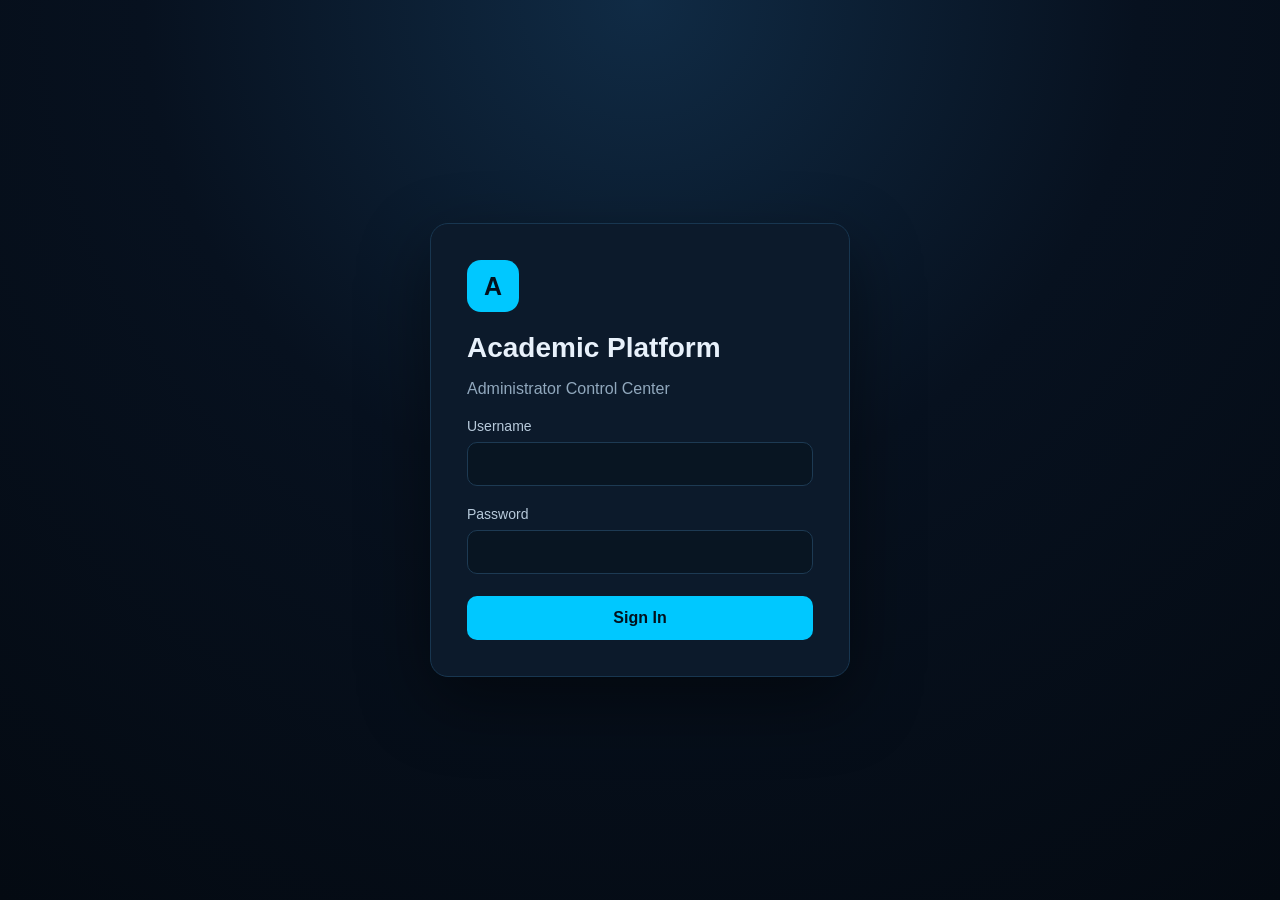
==== backend/app/static/admin/index.html @ 5d56e556 "Refactor backend routing and update project dependencies Replit-Commit-Author: Agent" ====
<!DOCTYPE html>
<html lang="en">
<head>
    <meta charset="UTF-8">
    <meta name="viewport" content="width=device-width, initial-scale=1.0">
    <title>Academic Platform — Admin</title>

    <style>
        * {
            box-sizing: border-box;
        }

        body {
            margin: 0;
            font-family: Inter, Arial, sans-serif;
            background: #07111f;
            color: #e8f1fb;
        }

        button, input, select {
            font: inherit;
        }

        .hidden {
            display: none !important;
        }

        .login-screen {
            min-height: 100vh;
            display: flex;
            align-items: center;
            justify-content: center;
            background:
                radial-gradient(circle at top, #102b45 0%, #07111f 45%, #040a12 100%);
            padding: 20px;
        }

        .login-card {
            width: 100%;
            max-width: 420px;
            background: #0c1a2b;
            border: 1px solid #183650;
            border-radius: 18px;
            padding: 36px;
            box-shadow: 0 25px 70px rgba(0,0,0,.45);
        }

        .brand-mark {
            width: 52px;
            height: 52px;
            display: flex;
            align-items: center;
            justify-content: center;
            background: #00c8ff;
            color: #03111d;
            border-radius: 14px;
            font-size: 25px;
            font-weight: 800;
            margin-bottom: 20px;
        }

        .login-card h1 {
            margin: 0 0 8px;
            font-size: 28px;
        }

        .muted {
            color: #91a8bd;
        }

        label {
            display: block;
            margin: 20px 0 8px;
            color: #b8cadb;
            font-size: 14px;
        }

        input, select {
            width: 100%;
            background: #081522;
            border: 1px solid #1d3a53;
            color: #e8f1fb;
            padding: 12px 14px;
            border-radius: 10px;
            outline: none;
        }

        input:focus, select:focus {
            border-color: #00c8ff;
            box-shadow: 0 0 0 3px rgba(0,200,255,.1);
        }

        .primary-btn {
            width: 100%;
            border: 0;
            border-radius: 10px;
            padding: 13px;
            margin-top: 22px;
            background: #00c8ff;
            color: #03111d;
            font-weight: 700;
            cursor: pointer;
        }

        .primary-btn:hover {
            background: #33d5ff;
        }

        .error {
            margin-top: 14px;
            padding: 10px 12px;
            border-radius: 8px;
            background: #35151b;
            color: #ff9da9;
            border: 1px solid #71303a;
        }

        .app {
            min-height: 100vh;
            display: flex;
        }

        .sidebar {
            width: 250px;
            min-height: 100vh;
            background: #091625;
            border-right: 1px solid #173047;
            padding: 24px 16px;
            position: fixed;
            left: 0;
            top: 0;
            bottom: 0;
        }

        .sidebar-brand {
            display: flex;
            align-items: center;
            gap: 12px;
            padding: 4px 10px 28px;
        }

        .sidebar-logo {
            width: 40px;
            height: 40px;
            border-radius: 11px;
            display: flex;
            align-items: center;
            justify-content: center;
            background: #00c8ff;
            color: #03111d;
            font-weight: 800;
        }

        .sidebar-title {
            font-weight: 750;
        }

        .sidebar-subtitle {
            color: #6f899e;
            font-size: 12px;
            margin-top: 2px;
        }

        .nav-section {
            color: #d7e7f3;
            text-transform: uppercase;
            font-size: 12px;
            font-weight: 700;
            letter-spacing: .12em;
            padding: 20px 12px 9px;
            margin-top: 8px;
            border-bottom: 1px solid rgba(120, 170, 205, 0.18);
        }

        .nav-btn {
            width: 100%;
            text-align: left;
            border: 0;
            background: transparent;
            color: #9db2c5;
            padding: 12px;
            border-radius: 9px;
            cursor: pointer;
            margin-bottom: 4px;
        }

        .nav-btn:hover,
        .nav-btn.active {
            background: #10283d;
            color: #00c8ff;
        }

        .logout {
            position: absolute;
            left: 16px;
            right: 16px;
            bottom: 20px;
        }

        .main {
            margin-left: 250px;
            width: calc(100% - 250px);
            min-height: 100vh;
        }

        .topbar {
            height: 72px;
            border-bottom: 1px solid #173047;
            background: #081522;
            display: flex;
            align-items: center;
            justify-content: space-between;
            padding: 0 30px;
        }

        .topbar-title {
            font-size: 20px;
            font-weight: 700;
        }

        .user-badge {
            color: #91a8bd;
            font-size: 14px;
        }

        .content {
            padding: 30px;
        }

        .page {
            display: none;
        }

        .page.active {
            display: block;
        }

        .page-header {
            display: flex;
            justify-content: space-between;
            align-items: center;
            gap: 20px;
            margin-bottom: 24px;
        }

        .page-header h2 {
            margin: 0 0 6px;
            font-size: 26px;
        }

        .page-header p {
            margin: 0;
            color: #7891a6;
        }

        .action-btn {
            border: 1px solid #00c8ff;
            background: #00c8ff;
            color: #03111d;
            padding: 10px 16px;
            border-radius: 9px;
            font-weight: 700;
            cursor: pointer;
        }

        .cards {
            display: grid;
            grid-template-columns: repeat(4, 1fr);
            gap: 18px;
            margin-bottom: 25px;
        }

        .card {
            background: #0c1a2b;
            border: 1px solid #173047;
            border-radius: 14px;
            padding: 20px;
        }

        .stat-label {
            color: #7891a6;
            font-size: 13px;
        }

        .stat-value {
            font-size: 29px;
            font-weight: 800;
            margin-top: 10px;
        }

        .panel {
            background: #0c1a2b;
            border: 1px solid #173047;
            border-radius: 14px;
            overflow: hidden;
        }

        .panel-header {
            padding: 18px 20px;
            border-bottom: 1px solid #173047;
            display: flex;
            align-items: center;
            justify-content: space-between;
        }

        .panel-header h3 {
            margin: 0;
        }

        .filters {
            display: grid;
            grid-template-columns: 1fr 180px;
            gap: 12px;
            margin-bottom: 18px;
        }

        .table-wrap {
            overflow-x: auto;
        }

        table {
            width: 100%;
            border-collapse: collapse;
        }

        th, td {
            text-align: left;
            padding: 15px 18px;
            border-bottom: 1px solid #142c40;
            white-space: nowrap;
        }

        th {
            color: #7891a6;
            font-size: 12px;
            text-transform: uppercase;
            letter-spacing: .04em;
        }

        td {
            color: #d7e4ef;
            font-size: 14px;
        }

        .status {
            display: inline-block;
            padding: 5px 9px;
            border-radius: 999px;
            font-size: 12px;
        }

        .status.active {
            background: #103526;
            color: #5fe0a3;
        }

        .status.inactive {
            background: #38271a;
            color: #e9b76a;
        }

        .table-action {
            background: transparent;
            border: 1px solid #29445a;
            color: #9db2c5;
            padding: 6px 10px;
            border-radius: 7px;
            cursor: pointer;
            margin-right: 5px;
        }

        .table-action:hover {
            border-color: #00c8ff;
            color: #00c8ff;
        }

        .empty {
            text-align: center;
            color: #71899d;
            padding: 35px;
        }

        .modal-overlay {
            position: fixed;
            inset: 0;
            background: rgba(0,0,0,.7);
            display: flex;
            align-items: center;
            justify-content: center;
            padding: 20px;
            z-index: 100;
        }

        .modal {
            width: 100%;
            max-width: 520px;
            background: #0c1a2b;
            border: 1px solid #23435c;
            border-radius: 16px;
            padding: 25px;
        }

        .modal h3 {
            margin-top: 0;
        }

        .modal-actions {
            display: flex;
            justify-content: flex-end;
            gap: 10px;
            margin-top: 22px;
        }

        .secondary-btn {
            border: 1px solid #29445a;
            background: transparent;
            color: #a9bbca;
            padding: 10px 16px;
            border-radius: 9px;
            cursor: pointer;
        }

        .loading {
            color: #00c8ff;
            padding: 25px;
            text-align: center;
        }

        @media (max-width: 1000px) {
            .cards {
                grid-template-columns: repeat(2, 1fr);
            }
        }

        @media (max-width: 700px) {
            .sidebar {
                width: 70px;
                padding: 15px 8px;
            }

            .sidebar-title,
            .sidebar-subtitle,
            .nav-section {
                display: none;
            }

            .sidebar-brand {
                justify-content: center;
                padding-bottom: 20px;
            }

            .nav-btn {
                text-align: center;
                font-size: 0;
            }

            .nav-btn::first-letter {
                font-size: 18px;
            }

            .main {
                margin-left: 70px;
                width: calc(100% - 70px);
            }

            .content {
                padding: 18px;
            }

            .cards {
                grid-template-columns: 1fr;
            }

            .filters {
                grid-template-columns: 1fr;
            }
        }
    </style>

<style id="user-modal-fix">
#userModal {
    position: fixed !important;
    inset: 0 !important;
    width: 100vw !important;
    height: 100vh !important;
    display: none;
    align-items: center !important;
    justify-content: center !important;
    z-index: 999999 !important;
    background: rgba(0, 0, 0, 0.75) !important;
    padding: 24px !important;
    box-sizing: border-box !important;
}

#userModal .modal-backdrop {
    position: absolute !important;
    inset: 0 !important;
    width: 100% !important;
    height: 100% !important;
    background: transparent !important;
    z-index: 0 !important;
}

#userModal .modal-dialog {
    position: relative !important;
    z-index: 1 !important;
    width: min(760px, calc(100vw - 48px)) !important;
    max-height: calc(100vh - 48px) !important;
    overflow-y: auto !important;
    margin: auto !important;
    background: #ffffff !important;
    border-radius: 14px !important;
    box-sizing: border-box !important;
    box-shadow: 0 24px 80px rgba(0, 0, 0, 0.35) !important;
}

#userModal .modal-header {
    display: flex !important;
    align-items: center !important;
    justify-content: space-between !important;
    gap: 20px !important;
    padding: 24px !important;
}

#userModal form {
    padding: 0 24px 24px 24px !important;
}

#userModal .form-grid {
    display: grid !important;
    grid-template-columns: repeat(2, minmax(0, 1fr)) !important;
    gap: 16px !important;
}

#userModal .form-group {
    min-width: 0 !important;
}

#userModal input,
#userModal select {
    width: 100% !important;
    box-sizing: border-box !important;
}

#userModal .modal-actions {
    display: flex !important;
    justify-content: flex-end !important;
    gap: 10px !important;
    margin-top: 24px !important;
}

#userModal .modal-close {
    cursor: pointer !important;
    border: 0 !important;
    background: transparent !important;
    font-size: 28px !important;
    line-height: 1 !important;
}

@media (max-width: 700px) {
    #userModal .form-grid {
        grid-template-columns: 1fr !important;
    }

    #userModal .modal-dialog {
        width: calc(100vw - 24px) !important;
        max-height: calc(100vh - 24px) !important;
    }
}
</style>


<style id="access-control-settings-css">

.access-layout {
    display: grid;
    grid-template-columns: minmax(180px, 0.8fr)
                         minmax(260px, 1.1fr)
                         minmax(320px, 1.5fr);
    gap: 20px;
    align-items: start;
}

.access-list {
    max-height: 520px;
    overflow-y: auto;
}

.access-item {
    display: block;
    width: 100%;
    text-align: left;
    border: 0;
    border-bottom: 1px solid #e5e7eb;
    background: transparent;
    padding: 14px;
    cursor: pointer;
}

.access-item:hover {
    background: #f8fafc;
}

.access-item.active {
    background: #eef6ff;
}

.access-item strong {
    display: block;
    margin-bottom: 4px;
}

.access-item .muted {
    font-size: 12px;
}

.permission-checklist {
    max-height: 520px;
    overflow-y: auto;
    padding: 8px 0;
}

.permission-check {
    display: flex;
    gap: 12px;
    align-items: flex-start;
    padding: 11px 14px;
    border-bottom: 1px solid #eef0f3;
}

.permission-check input {
    margin-top: 3px;
}

.permission-code {
    font-family: monospace;
    font-size: 13px;
}

.permission-description {
    font-size: 12px;
    color: #6b7280;
    margin-top: 3px;
}

.status-grid {
    display: grid;
    gap: 0;
}

.status-row {
    display: flex;
    justify-content: space-between;
    gap: 20px;
    padding: 14px 0;
    border-bottom: 1px solid #eef0f3;
}

.status-row:last-child {
    border-bottom: 0;
}

.success {
    margin-top: 12px;
    padding: 10px 12px;
    border-radius: 8px;
    background: #ecfdf5;
    color: #047857;
}

@media (max-width: 1100px) {
    .access-layout {
        grid-template-columns: 1fr;
    }

    .access-list,
    .permission-checklist {
        max-height: 360px;
    }
}

</style>


<style id="staff-management-css">
#staffModal {
    position: fixed !important;
    inset: 0 !important;
    width: 100vw !important;
    height: 100vh !important;
    display: none;
    align-items: center !important;
    justify-content: center !important;
    z-index: 999999 !important;
    background: rgba(0, 0, 0, 0.75) !important;
    padding: 24px !important;
    box-sizing: border-box !important;
}

#staffModal .modal-content {
    width: min(900px, 100%) !important;
    max-height: 90vh !important;
    overflow-y: auto !important;
}

#staffModal .form-grid {
    display: grid;
    grid-template-columns: repeat(2, minmax(0, 1fr));
    gap: 16px;
}

@media (max-width: 700px) {
    #staffModal .form-grid {
        grid-template-columns: 1fr;
    }
}
</style>

</head>

<body>

<div id="loginScreen" class="login-screen">
    <div class="login-card">
        <div class="brand-mark">A</div>
        <h1>Academic Platform</h1>
        <p class="muted">Administrator Control Center</p>

        <form id="loginForm">
            <label for="username">Username</label>
            <input id="username" type="text" autocomplete="username" required>

            <label for="password">Password</label>
            <input id="password" type="password" autocomplete="current-password" required>

            <button id="loginButton" class="primary-btn" type="submit">
                Sign In
            </button>

            <div id="loginError" class="error hidden"></div>
        </form>
    </div>
</div>

<div id="appView" class="app hidden">

    <aside class="sidebar">
        <div class="sidebar-brand">
            <div class="sidebar-logo">A</div>
            <div>
                <div class="sidebar-title">Academic Platform</div>
                <div class="sidebar-subtitle">Admin Center</div>
            </div>
        </div>

        <div class="nav-section">Management</div>

        <button class="nav-btn active" data-page="dashboard">
            ◉ &nbsp; Dashboard
        </button>

        <button class="nav-btn" data-page="users">
            ◎ &nbsp; Users
        </button>

        <button class="nav-btn" data-page="services">
            ◈ &nbsp; Services
        </button>
        <button class="nav-btn" data-page="requests">
            📥 &nbsp; Requests
        </button>

        <button class="nav-btn" data-page="telegram-destinations">
            📡 &nbsp; Destinations
        </button>

<button class="nav-btn" data-page="categories">
    ◇ &nbsp; Categories
</button>

        <button class="nav-btn" data-page="staff">
            ♟ &nbsp; Staff
        </button>

        <div class="nav-section">System</div>

        <button class="nav-btn" data-page="access-control">
            🔐 &nbsp; Access Control
        </button>

                <button class="nav-btn" data-page="audit">
            <span>Audit Logs</span>
        </button>
        <button class="nav-btn" data-page="settings">
            ⚙ &nbsp; Settings
        </button>

        <button id="logoutButton" class="nav-btn logout">
            ⇥ &nbsp; Logout
        </button>
    </aside>

    <main class="main">

        <header class="topbar">
            <div id="topbarTitle" class="topbar-title">Dashboard</div>
            <div id="currentUser" class="user-badge"></div>
        </header>

        <section class="content">

            <div id="page-telegram-destinations" class="page">
                <div class="page-header">
                    <div>
                        <h2>📡 Telegram Destinations</h2>
                        <p>Manage Telegram groups and channels used for publishing.</p>
                    </div>
                    <button class="action-btn" type="button" onclick="openTelegramDestinationModal()">
                        + Add Destination
                    </button>
                </div>

                <div class="panel">
                    <div class="panel-header">
                        <h3>Publishing Destinations</h3>
                    </div>
                    <div class="panel" style="margin-bottom:16px;">
    <div class="panel-header">
        <h3>📥 Import Telegram Links</h3>
    </div>

    <div style="padding:20px;">
        <p style="color:var(--muted);margin-top:0;">
            Upload a TXT or CSV file containing Telegram group/channel links.
        </p>

        <input
            id="telegramDestinationsFile"
            type="file"
            accept=".txt,.csv"
            style="margin-bottom:14px;"
        >

        <div>
            <button
                type="button"
                class="action-btn"
                onclick="importTelegramDestinationsFile()"
            >
                📥 Import Links
            </button>
        </div>

        <div
            id="telegramImportMessage"
            style="margin-top:14px;"
        ></div>
    </div>
</div>

<div id="telegramDestinationsTable">
                        <div class="empty-state">
                            <div class="empty-icon">📡</div>
                            <h3>No destinations loaded</h3>
                            <p>Destination management will be connected to the API next.</p>
                        </div>
                    </div>
                </div>
            </div>

            <div id="page-dashboard" class="page active">
                <div class="page-header">
                    <div>
                        <h2>Dashboard Overview</h2>
                        <p>Academic Services Platform administration</p>
                    </div>
                </div>

                <div class="cards">
                    <div class="card">
                        <div class="stat-label">Users</div>
                        <div id="statUsers" class="stat-value">—</div>
                    </div>

                    <div class="card">
                        <div class="stat-label">Services</div>
                        <div id="statServices" class="stat-value">—</div>
                    </div>

                    <div class="card">
                        <div class="stat-label">Active Services</div>
                        <div id="statActiveServices" class="stat-value">—</div>
                    </div>

                    <div class="card">
                        <div class="stat-label">System</div>
                        <div class="stat-value">OK</div>
                    </div>
                </div>

                <div class="panel">
                    <div class="panel-header">
                        <h3>System Status</h3>
                    </div>
                    <div class="empty">
                        Authentication and API services are operational.
                    </div>
                </div>
            </div>

            <div id="page-users" class="page">
                <div class="page-header">
                    <div>
                        <h2>Users</h2>
                        <p>Manage platform users and staff accounts</p>
                    </div>

                    <button id="addUserBtn" class="action-btn" type="button" onclick="openUserModal(null)">
                        + Add User
                    </button>
                </div>

                <div class="panel">
                    <div id="usersContent" class="loading">Loading users...</div>
                </div>
            </div>

            <div id="page-services" class="page">

                <div class="page-header">
                    <div>
                        <h2>Services</h2>
                        <p>Manage academic services offered by the platform</p>
                    </div>

                    <button id="addServiceButton" class="action-btn">
                        + Add Service
                    </button>
                </div>

                <div class="filters">
                    <input id="serviceSearch"
                           type="search"
                           placeholder="Search services...">

                    <select id="serviceStatus">
                        <option value="">All statuses</option>
                        <option value="true">Active</option>
                        <option value="false">Inactive</option>
                    </select>
                </div>

                <div class="panel">
                    <div class="table-wrap">
                        <table>
                            <thead>
                                <tr>
                                    <th>Name</th>
                                    <th>Category</th>
                                    <th>Description</th>
                                    <th>Status</th>
                                    <th>Sort</th>
                                    <th>Actions</th>
                                </tr>
                            </thead>

                            <tbody id="servicesTable">
                                <tr>
                                    <td colspan="6" class="loading">
                                        Loading services...
                                    </td>
                                </tr>
                            </tbody>
                        </table>
                    </div>
                </div>

            </div>

            <div id="page-requests" class="page">

                <div class="page-header">
                    <div>
                        <h2>Requests</h2>
                        <p>Manage and review customer service requests.</p>
                    </div>
                </div>

                <div class="card">
                    <div class="table-toolbar">
                        <input type="text" id="requestSearch" placeholder="Search requests...">

                        <select id="requestStatusFilter">
                            <option value="">All Statuses</option>
                            <option value="NEW">New</option>
                            <option value="UNDER_REVIEW">Under Review</option>
                            <option value="WAITING_FOR_CUSTOMER">Waiting for Customer</option>
                            <option value="QUOTATION_SENT">Quotation Sent</option>
                            <option value="APPROVED">Approved</option>
                            <option value="IN_PROGRESS">In Progress</option>
                            <option value="COMPLETED">Completed</option>
                            <option value="CANCELLED">Cancelled</option>
                            <option value="REJECTED">Rejected</option>
                        </select>

                        <select id="requestPriorityFilter">
                            <option value="">All Priorities</option>
                            <option value="LOW">Low</option>
                            <option value="NORMAL">Normal</option>
                            <option value="HIGH">High</option>
                            <option value="URGENT">Urgent</option>
                        </select>

                        <button class="btn btn-primary" id="refreshRequestsBtn">
                            ↻ Refresh
                        </button>
                    </div>

                    <div class="table-container">
                        <table>
                            <thead>
                                <tr>
                                    <th>Request</th>
                                    <th>Customer</th>
                                    <th>Service</th>
                                    <th>Status</th>
                                    <th>Priority</th>
                                    <th>Deadline</th>
                                    <th>Created</th>
                                    <th>Actions</th>
                                </tr>
                            </thead>
                            <tbody id="requestsTableBody">
                                <tr>
                                    <td colspan="8" style="text-align:center;">
                                        No requests loaded yet.
                                    </td>
                                </tr>
                            </tbody>
                        </table>
                    </div>
                </div>

            </div>

<div id="page-categories" class="page">

    <div class="page-header">
        <div>
            <h2>Categories</h2>
            <p class="page-description">
                Manage academic service categories.
            </p>
        </div>

        <button id="addCategoryButton" class="action-btn">
            + Add Category
        </button>
    </div>

    <div class="table-card">

        <div class="table-toolbar">
            <div>
                <strong>Category Management</strong>
            </div>

            <div>
                <input
                    id="categorySearch"
                    type="text"
                    placeholder="Search categories..."
                >
            </div>
        </div>

        <div class="table-responsive">
            <table>
                <thead>
                    <tr>
                        <th>Name</th>
                        <th>Description</th>
                        <th>Status</th>
                        <th>Sort Order</th>
                        <th>Actions</th>
                    </tr>
                </thead>

                <tbody id="categoriesTable">
                    <tr>
                        <td colspan="5" class="loading">
                            Loading categories...
                        </td>
                    </tr>
                </tbody>
            </table>
        </div>

    </div>
</div>

<div id="categoryModal" class="modal hidden">
    <div class="modal-content">

        <div class="modal-header">
            <h3 id="categoryModalTitle">Add Category</h3>

            <button
                type="button"
                class="modal-close"
                id="closeCategoryModal"
            >
                ×
            </button>
        </div>

        <form id="categoryForm">

            <input id="categoryId" type="hidden">

            <div class="form-group">
                <label for="categoryName">Name</label>
                <input
                    id="categoryName"
                    type="text"
                    maxlength="150"
                    required
                >
            </div>

            <div class="form-group">
                <label for="categoryDescription">Description</label>
                <textarea
                    id="categoryDescription"
                    rows="4"
                    maxlength="2000"
                ></textarea>
            </div>

            <div class="form-group">
                <label for="categorySortOrder">Sort Order</label>
                <input
                    id="categorySortOrder"
                    type="number"
                    min="0"
                    value="0"
                    required
                >
            </div>

            <div class="form-group">
                <label for="categoryActive">Status</label>
                <select id="categoryActive">
                    <option value="true">Active</option>
                    <option value="false">Inactive</option>
                </select>
            </div>

            <div id="categoryError" class="error hidden"></div>

            <div class="modal-actions">
                <button
                    type="button"
                    class="secondary-btn"
                    id="cancelCategoryButton"
                >
                    Cancel
                </button>

                <button
                    type="submit"
                    class="action-btn"
                    id="saveCategoryButton"
                >
                    Save Category
                </button>
            </div>

        </form>
    </div>
</div>

<div id="page-staff" class="page">
    <div class="page-header">
        <div>
            <h2>Staff</h2>
            <p>Manage staff members and their academic roles.</p>
        </div>

        <button id="addStaffButton" class="action-btn" type="button">
            + Add Staff
        </button>
    </div>

    <div class="filters">
        <input
            id="staffSearch"
            type="search"
            placeholder="Search staff..."
        >

        <select id="staffStatus">
            <option value="">All statuses</option>
            <option value="active">Active</option>
            <option value="inactive">Inactive</option>
        </select>
    </div>

    <div class="panel">
        <div class="table-wrap">
            <table>
                <thead>
                    <tr>
                        <th>Name</th>
                        <th>Username</th>
                        <th>Specialization</th>
                        <th>Status</th>
                        <th>Actions</th>
                    </tr>
                </thead>

                <tbody id="staffTable">
                    <tr>
                        <td colspan="5">
                            <div class="loading">
                                Loading staff...
                            </div>
                        </td>
                    </tr>
                </tbody>
            </table>
        </div>
    </div>
</div>

<div id="staffModal" class="modal">
    <div class="modal-content">

        <div class="modal-header">
            <div>
                <h3 id="staffModalTitle">Add Staff</h3>
                <p>Staff account and profile information</p>
            </div>

            <button
                id="cancelStaff"
                class="icon-btn"
                type="button"
            >
                ×
            </button>
        </div>

        <form id="staffForm">

            <input id="staffId" type="hidden">

            <div class="form-grid">

                <div class="form-group">
                    <label for="staffUsername">Username</label>
                    <input
                        id="staffUsername"
                        type="text"
                        required
                    >
                </div>

                <div class="form-group">
                    <label for="staffPassword">Password</label>
                    <input
                        id="staffPassword"
                        type="password"
                    >
                </div>

                <div class="form-group">
                    <label for="staffFirstName">First Name</label>
                    <input id="staffFirstName" type="text">
                </div>

                <div class="form-group">
                    <label for="staffLastName">Last Name</label>
                    <input id="staffLastName" type="text">
                </div>

                <div class="form-group">
                    <label for="staffEmail">Email</label>
                    <input id="staffEmail" type="email">
                </div>

                <div class="form-group">
                    <label for="staffPhone">Phone</label>
                    <input id="staffPhone" type="text">
                </div>

                <div class="form-group">
                    <label for="staffSpecialization">
                        Specialization
                    </label>
                    <input
                        id="staffSpecialization"
                        type="text"
                        placeholder="e.g. Network Engineering"
                    >
                </div>

                <div class="form-group">
                    <label for="staffAvailability">
                        Availability
                    </label>
                    <input
                        id="staffAvailability"
                        type="text"
                        placeholder="e.g. 09:00 - 17:00"
                    >
                </div>

                <div class="form-group">
                    <label for="staffStatusInput">Status</label>
                    <select id="staffStatusInput">
                        <option value="active">Active</option>
                        <option value="inactive">Inactive</option>
                    </select>
                </div>

                <div class="form-group">
                    <label for="staffActive">Profile Active</label>
                    <select id="staffActive">
                        <option value="true">Active</option>
                        <option value="false">Inactive</option>
                    </select>
                </div>

            </div>

            <div id="staffError" class="error hidden"></div>

            <div class="modal-actions">

                <button
                    id="cancelStaffButton"
                    class="secondary-btn"
                    type="button"
                >
                    Cancel
                </button>

                <button
                    id="saveStaffButton"
                    class="primary-btn"
                    type="submit"
                >
                    Save Staff
                </button>

            </div>

        </form>

    </div>
</div>

<div id="page-access-control" class="page">
                <div class="page-header">
                    <div>
                        <h2>Access Control</h2>
                        <p>Manage roles, permissions, and role access.</p>
                    </div>

                    <button
                        id="refreshAccessControl"
                        class="action-btn"
                        type="button">
                        Refresh
                    </button>
                </div>

                <div class="access-layout">

                    <div class="panel">
                        <div class="panel-header">
                            <h3>Roles</h3>
                        </div>

                        <div id="rolesList" class="access-list">
                            <div class="loading">
                                Loading roles...
                            </div>
                        </div>
                    </div>

                    <div class="panel">
                        <div class="panel-header">
                            <h3>Permissions</h3>
                        </div>

                        <div id="permissionsList" class="access-list">
                            <div class="loading">
                                Loading permissions...
                            </div>
                        </div>
                    </div>

                    <div class="panel">
                        <div class="panel-header">
                            <div>
                                <h3 id="selectedRoleTitle">
                                    Role Permissions
                                </h3>

                                <p id="selectedRoleDescription"
                                   class="muted">
                                    Select a role.
                                </p>
                            </div>

                            <button
                                id="saveRolePermissions"
                                class="action-btn"
                                type="button"
                                disabled>
                                Save Permissions
                            </button>
                        </div>

                        <div id="rolePermissionsList"
                             class="permission-checklist">
                            <div class="empty">
                                Select a role to manage permissions.
                            </div>
                        </div>

                        <div id="accessControlError"
                             class="error hidden"></div>

                        <div id="accessControlSuccess"
                             class="success hidden"></div>
                    </div>

                </div>
            </div>

            <div id="page-settings" class="page">
                <div class="page-header">
                    <div>
                        <h2>Settings</h2>
                        <p>Platform configuration and system status.</p>
                    </div>

                    <button
                        id="refreshSettings"
                        class="action-btn"
                        type="button">
                        Refresh
                    </button>
                </div>

                <div class="cards">
                    <div class="card">
                        <div class="stat-label">Application</div>
                        <div id="settingsAppName" class="stat-value"
                             style="font-size:18px;">Loading...</div>
                    </div>

                    <div class="card">
                        <div class="stat-label">Environment</div>
                        <div id="settingsEnvironment" class="stat-value"
                             style="font-size:18px;">Loading...</div>
                    </div>

                    <div class="card">
                        <div class="stat-label">API Status</div>
                        <div id="settingsApiStatus" class="stat-value"
                             style="font-size:18px;">Checking...</div>
                    </div>
                </div>

                <div class="panel">
                    <div class="panel-header">
                        <h3>General Settings</h3>
                    </div>

                    <form id="generalSettingsForm">
                        <div class="form-grid">
                            <div>
                                <label for="generalAppName">Application Name</label>
                                <input id="generalAppName" required>
                            </div>

                            <div>
                                <label for="generalEnvironment">Environment</label>
                                <select id="generalEnvironment" required>
                                    <option value="development">Development</option>
                                    <option value="staging">Staging</option>
                                    <option value="production">Production</option>
                                </select>
                            </div>

                            <div style="grid-column:1/-1;">
                                <label for="generalAppDescription">Application Description</label>
                                <input id="generalAppDescription">
                            </div>

                            <div>
                                <label for="generalLanguage">Default Language</label>
                                <select id="generalLanguage" required>
                                    <option value="en">English</option>
                                    <option value="ar">Arabic</option>
                                </select>
                            </div>

                            <div>
                                <label for="generalTimezone">Default Timezone</label>
                                <input id="generalTimezone" required placeholder="Asia/Aden">
                            </div>

                            <div>
                                <label for="generalSupportEmail">Support Email</label>
                                <input id="generalSupportEmail" type="email">
                            </div>

                            <div>
                                <label for="generalSupportPhone">Support Phone</label>
                                <input id="generalSupportPhone">
                            </div>
                        </div>

                        <div style="margin-top:18px;">
                            <button id="saveGeneralSettings"
                                    class="action-btn"
                                    type="submit">
                                Save General Settings
                            </button>
                            <span id="generalSettingsMessage"
                                  style="margin-left:12px;"></span>
                        </div>
                    </form>
                </div>

                <div class="panel">
                    <div class="panel-header">
                        <h3>API Configuration</h3>
                    </div>

                    <div class="empty" style="text-align:left;">
                        <strong>API Base:</strong>
                        <span id="settingsApiBase">Loading...</span>
                    </div>
                </div>

                <div class="panel">
                    <div class="panel-header">
                        <h3>System Status</h3>
                    </div>

                    <div class="status-grid">
                        <div class="status-row">
                            <span>API Health</span>
                            <strong id="settingsHealthStatus">
                                Checking...
                            </strong>
                        </div>

                        <div class="status-row">
                            <span>Database Dependency</span>
                            <strong id="settingsDatabaseStatus">
                                Checking...
                            </strong>
                        </div>

                        <div class="status-row">
                            <span>Authentication Token</span>
                            <strong id="settingsAuthStatus">
                                Checking...
                            </strong>
                        </div>
                    </div>
                </div>
            </div>

        </section>
<section class="page" id="page-audit">
    <div class="page-header">
        <div>
            <h2>Audit Logs</h2>
            <p>Security and administrative activity history.</p>
        </div>
        <button class="btn btn-primary" type="button" onclick="loadAuditLogs()">Refresh</button>
    </div>

    <div class="card" style="margin-bottom:20px;">
        <div style="display:flex;justify-content:space-between;align-items:center;margin-bottom:18px;">
            <div>
                <h3 style="margin:0;">Filter Audit Logs</h3>
                <p style="margin:6px 0 0;color:#6b7280;font-size:14px;">
                    Search administrative activity by action or resource.
                </p>
            </div>
        </div>

        <div class="form-grid">
            <div class="form-group">
                <label for="auditActionFilter">Action</label>
                <input
                    id="auditActionFilter"
                    type="text"
                    placeholder="e.g. user.created"
                >
            </div>

            <div class="form-group">
                <label for="auditResourceFilter">Resource Type</label>
                <input
                    id="auditResourceFilter"
                    type="text"
                    placeholder="e.g. user"
                >
            </div>

            <div class="form-group" style="display:flex;align-items:end;">
                <button
                    class="btn btn-secondary"
                    type="button"
                    onclick="loadAuditLogs()"
                    style="width:100%;"
                >
                    Apply Filters
                </button>
            </div>
        </div>
    </div>

    <div class="card">
        <div style="display:flex;justify-content:space-between;align-items:center;margin-bottom:16px;">
            <div>
                <h3 style="margin:0;">Activity History</h3>
                <p style="margin:6px 0 0;color:#6b7280;font-size:14px;">
                    Recorded security and administrative events.
                </p>
            </div>
            <div id="auditStatus" style="font-size:14px;color:#6b7280;"></div>
        </div>

        <div style="overflow-x:auto;">
            <table class="data-table">
                <thead>
                    <tr>
                        <th>Date</th>
                        <th>Action</th>
                        <th>Resource</th>
                        <th>Description</th>
                        <th>IP Address</th>
                        <th>Actor</th>
                    </tr>
                </thead>
                <tbody id="auditLogsBody">
                    <tr>
                        <td colspan="6" style="text-align:center;padding:30px;color:#6b7280;">
                            Loading...
                        </td>
                    </tr>
                </tbody>
            </table>
        </div>
    </div>
</section>


<script>
function auditEscapeHtml(value) {
    return String(value ?? "")
        .replace(/&/g, "&amp;")
        .replace(/</g, "&lt;")
        .replace(/>/g, "&gt;")
        .replace(/"/g, "&quot;")
        .replace(/'/g, "&#039;");
}

async function loadAuditLogs() {
    const body = document.getElementById("auditLogsBody");
    const status = document.getElementById("auditStatus");

    if (!body) return;

    body.innerHTML = '<tr><td colspan="6" style="text-align:center;padding:30px;">Loading...</td></tr>';
    if (status) status.textContent = "";

    const params = new URLSearchParams();
    const action = document.getElementById("auditActionFilter")?.value.trim();
    const resource = document.getElementById("auditResourceFilter")?.value.trim();

    if (action) params.set("action", action);
    if (resource) params.set("resource_type", resource);

    try {
        const token = localStorage.getItem("admin_access_token");

        const response = await fetch(
            "/api/v1/admin/audit-logs?" + params.toString(),
            {
                headers: token
                    ? { "Authorization": "Bearer " + token }
                    : {}
            }
        );

        if (response.status === 401) {
            body.innerHTML = '<tr><td colspan="6" style="text-align:center;padding:30px;">Authentication required. Please login again.</td></tr>';
            if (status) status.textContent = "Authentication required.";
            return;
        }

        if (!response.ok) {
            throw new Error("HTTP " + response.status + ": " + await response.text());
        }

        const data = await response.json();

        if (!data.items || data.items.length === 0) {
            body.innerHTML = '<tr><td colspan="6" style="text-align:center;padding:30px;color:#6b7280;">No audit logs found.</td></tr>';
            if (status) status.textContent = "No records found.";
            return;
        }

        body.innerHTML = data.items.map(item => `
            <tr>
                <td>${auditEscapeHtml(item.created_at || "-")}</td>
                <td><strong>${auditEscapeHtml(item.action || "-")}</strong></td>
                <td>${auditEscapeHtml(item.resource_type || "-")}</td>
                <td>${auditEscapeHtml(item.description || "-")}</td>
                <td>${auditEscapeHtml(item.ip_address || "-")}</td>
                <td>${auditEscapeHtml(item.actor_id || "-")}</td>
            </tr>
        `).join("");

        if (status) {
            status.textContent = "Loaded " + data.items.length + " record(s).";
        }
    } catch (error) {
        console.error("Audit logs error:", error);
        body.innerHTML = '<tr><td colspan="6" style="text-align:center;padding:30px;color:#b91c1c;">Failed to load audit logs.</td></tr>';
        if (status) status.textContent = "Unable to load audit logs.";
    }
}
</script>
    </main>
</div>

<div id="serviceModal" class="modal-overlay hidden">
    <div class="modal">

        <h3 id="modalTitle">Add Service</h3>

        <form id="serviceForm">

            <input id="serviceId" type="hidden">

            <label for="serviceName">Service Name</label>
            <input id="serviceName" required>

            <label for="serviceCategory">Category</label>
            <select id="serviceCategory" required></select>

            <label for="serviceDescription">Description</label>
            <input id="serviceDescription">

            <label for="serviceShortDescription">Short Description</label>
            <input id="serviceShortDescription">

            <label for="serviceSortOrder">Sort Order</label>
            <input id="serviceSortOrder" type="number" value="0">

            <div class="modal-actions">
                <button type="button" id="cancelService" class="secondary-btn">
                    Cancel
                </button>

                <button type="submit" class="action-btn">
                    Save Service
                </button>
            </div>

            <div id="serviceError" class="error hidden"></div>
        </form>
    </div>
</div>


<script>

(function () {
    "use strict";

    var API = "/api/v1";
    var token = localStorage.getItem("admin_access_token");

    function $(id) {
        return document.getElementById(id);
    }

    function escapeHtml(value) {
        if (value === null || value === undefined) {
            return "";
        }

        return String(value)
            .replace(/&/g, "&amp;")
            .replace(/</g, "&lt;")
            .replace(/>/g, "&gt;")
            .replace(/"/g, "&quot;")
            .replace(/'/g, "&#039;");
    }

    function formatDate(value) {
        if (!value) {
            return "—";
        }

        try {
            return new Date(value).toLocaleString();
        } catch (e) {
            return value;
        }
    }

    async function apiFetch(url, options) {
        options = options || {};
        options.headers = options.headers || {};

        if (token) {
            options.headers["Authorization"] = "Bearer " + token;
        }

        var response = await fetch(url, options);

        if (response.status === 401) {
            logout();
        }

        return response;
    }


    async function login(event) {
        event.preventDefault();

        var usernameEl = $("username");
        var passwordEl = $("password");
        var errorEl = $("loginError");
        var loginButton = $("loginButton");

        if (errorEl) {
            errorEl.textContent = "";
            errorEl.style.display = "none";
        }

        var username = usernameEl ? usernameEl.value.trim() : "";
        var password = passwordEl ? passwordEl.value : "";

        if (!username || !password) {
            if (errorEl) {
                errorEl.textContent = "Please enter username and password.";
                errorEl.style.display = "block";
            }
            return;
        }

        if (loginButton) {
            loginButton.disabled = true;
            loginButton.textContent = "Signing in...";
        }

        try {
            var response = await fetch(API + "/auth/login", {
                method: "POST",
                headers: {
                    "Content-Type": "application/json"
                },
                body: JSON.stringify({
                    username: username,
                    password: password
                })
            });

            var data = await response.json();

            if (!response.ok) {
                var message = "Login failed.";

                if (data && data.error && data.error.message) {
                    message = data.error.message;
                } else if (data && data.detail) {
                    message = data.detail;
                }

                throw new Error(message);
            }

            var accessToken = null;

            if (data && data.access_token) {
                accessToken = data.access_token;
            } else if (data && data.data && data.data.access_token) {
                accessToken = data.data.access_token;
            }

            if (!accessToken) {
                throw new Error("Login succeeded but no access token was returned.");
            }

            localStorage.setItem("admin_access_token", accessToken);

            if (data && data.user) {
                localStorage.setItem(
                    "admin_user",
                    JSON.stringify(data.user)
                );
            } else if (data && data.data && data.data.user) {
                localStorage.setItem(
                    "admin_user",
                    JSON.stringify(data.data.user)
                );
            }

            // Activate the application immediately after successful login.
            token = accessToken;

            var loginView = $("loginScreen");
            var appView = $("appView");

            if (loginView) {
                loginView.classList.add("hidden");
            }

            if (appView) {
                appView.classList.remove("hidden");
            }

            bindEvents();

            apiFetch(API + "/auth/me")
                .then(function (meResponse) {
                    if (!meResponse.ok) {
                        throw new Error("Authentication failed after login.");
                    }

                    return meResponse.json();
                })
                .then(function (user) {
                    if ($("currentUser")) {
                        $("currentUser").textContent =
                            user.username ||
                            user.email ||
                            "Admin";
                    }

                    showPage("dashboard");
                })
                .catch(function (error) {
                    console.error(error);

                    if (errorEl) {
                        errorEl.textContent =
                            error.message ||
                            "Login succeeded but dashboard initialization failed.";
                        errorEl.style.display = "block";
                    }
                })
                .finally(function () {
                    if (loginButton) {
                        loginButton.disabled = false;
                        loginButton.textContent = "Sign In";
                    }
                });

        } catch (error) {
            if (errorEl) {
                errorEl.textContent = error.message || "Login failed.";
                errorEl.style.display = "block";
            }

            if (loginButton) {
                loginButton.disabled = false;
                loginButton.textContent = "Login";
            }
        }
    }

    function logout() {
        localStorage.removeItem("admin_access_token");
        localStorage.removeItem("admin_user");
        window.location.reload();
    }


    window.loadRequests = async function() {
    const body = document.getElementById("requestsTableBody");
    if (!body) return;

    body.innerHTML =
        '<tr><td colspan="8" style="text-align:center;">Loading requests...</td></tr>';

    try {
        const params = new URLSearchParams();

        const searchEl = document.getElementById("requestSearch");
        const statusEl = document.getElementById("requestStatusFilter");
        const priorityEl = document.getElementById("requestPriorityFilter");

        const search = searchEl ? searchEl.value.trim() : "";
        const status = statusEl ? statusEl.value.trim() : "";
        const priority = priorityEl ? priorityEl.value.trim() : "";

        params.set("page", "1");
        params.set("page_size", "100");

        if (search) {
            params.set("search", search);
        }

        if (status) {
            params.set("status", status);
        }

        if (priority) {
            params.set("priority", priority);
        }

        const url = "/api/v1/admin/requests?" + params.toString();

        console.log("REQUEST FILTER URL:", url);

        const response = await fetch(url, {
            method: "GET",
            headers: {
                "Authorization":
                    "Bearer " + localStorage.getItem("admin_access_token"),
                "Accept": "application/json"
            }
        });

        if (!response.ok) {
            const errorText = await response.text();
            throw new Error("HTTP " + response.status + " " + errorText);
        }

        const data = await response.json();

        if (!data.items || data.items.length === 0) {
            body.innerHTML =
                '<tr><td colspan="8" style="text-align:center;">No requests found.</td></tr>';
            return;
        }

        body.innerHTML = data.items.map(function(item) {
            return `
                <tr>
                    <td>${escapeHtml(item.title || "-")}</td>
                    <td>${escapeHtml(item.customer_id || "-")}</td>
                    <td>${escapeHtml(item.service_id || "-")}</td>
                    <td>${escapeHtml(item.status || "-")}</td>
                    <td>${escapeHtml(item.priority || "-")}</td>
                    <td>${escapeHtml(item.deadline || "-")}</td>
                    <td>${escapeHtml(item.created_at || "-")}</td>
                    <td>
                        <button
                            class="action-btn"
                            type="button"
                            onclick="window.openRequestDetails('${item.id}')">
                            View
                        </button>
                    </td>
                </tr>
            `;
        }).join("");

    } catch (error) {
        console.error("Requests error:", error);

        body.innerHTML =
            '<tr><td colspan="8" style="text-align:center;color:#b91c1c;">Failed to load requests.</td></tr>';
    }
};

/* Bind request filters reliably */
(function bindRequestFilters() {
    function bind() {
        const search = document.getElementById("requestSearch");
        const status = document.getElementById("requestStatusFilter");
        const priority = document.getElementById("requestPriorityFilter");

        if (search && !search.dataset.requestFilterBound) {
            search.addEventListener("input", function() {
                clearTimeout(window.requestSearchTimer);

                window.requestSearchTimer = setTimeout(function() {
                    window.loadRequests();
                }, 300);
            });

            search.dataset.requestFilterBound = "true";
        }

        if (status && !status.dataset.requestFilterBound) {
            status.addEventListener("change", function() {
                window.loadRequests();
            });

            status.dataset.requestFilterBound = "true";
        }

        if (priority && !priority.dataset.requestFilterBound) {
            priority.addEventListener("change", function() {
                window.loadRequests();
            });

            priority.dataset.requestFilterBound = "true";
        }
    }

    if (document.readyState === "loading") {
        document.addEventListener("DOMContentLoaded", bind);
    } else {
        bind();
    }

    setTimeout(bind, 500);
})();


    
window.openRequestDetails = async function(requestId) {
    const modal = document.getElementById("requestDetailsModal");
    const loading = document.getElementById("requestModalLoading");
    const content = document.getElementById("requestModalContent");
    const errorBox = document.getElementById("requestModalError");
    const saveBtn = document.getElementById("saveRequestBtn");

    if (!modal) return;

    modal.style.display = "flex";
    loading.style.display = "block";
    content.style.display = "none";
    errorBox.style.display = "none";
    saveBtn.disabled = true;

    try {
        const response = await fetch(
            "/api/v1/admin/requests/" + encodeURIComponent(requestId),
            {
                headers: {
                    "Authorization": "Bearer " + localStorage.getItem("admin_access_token")
                }
            }
        );

        if (!response.ok) {
            throw new Error("HTTP " + response.status);
        }

        const item = await response.json();

        document.getElementById("detailRequestTitle").textContent = item.title || "-";
        document.getElementById("detailRequestId").textContent = item.id || "-";
        document.getElementById("detailCustomerId").textContent = item.customer_id || "-";
        document.getElementById("detailServiceId").textContent = item.service_id || "-";
        document.getElementById("detailSpecialization").textContent = item.specialization || "-";
        document.getElementById("detailDeadline").textContent = item.deadline || "-";
        document.getElementById("detailCreatedAt").textContent = item.created_at || "-";
        document.getElementById("detailDescription").textContent = item.description || "لا يوجد وصف.";

        document.getElementById("detailStatus").value = item.status || "NEW";
        document.getElementById("detailPriority").value = item.priority || "NORMAL";
        document.getElementById("detailNotes").value = item.notes || "";

        modal.dataset.requestId = requestId;

        loading.style.display = "none";
        content.style.display = "block";
        saveBtn.disabled = false;

    } catch (error) {
        console.error("Request details error:", error);

        loading.style.display = "none";
        errorBox.textContent = "❌ تعذر تحميل تفاصيل الطلب: " + error.message;
        errorBox.style.display = "block";
        saveBtn.disabled = true;
    }
};


window.saveRequestDetails = async function() {
    const modal = document.getElementById("requestDetailsModal");
    const requestId = modal ? modal.dataset.requestId : null;
    const saveBtn = document.getElementById("saveRequestBtn");
    const errorBox = document.getElementById("requestModalError");

    if (!requestId) return;

    const status = document.getElementById("detailStatus").value;
    const priority = document.getElementById("detailPriority").value;
    const notes = document.getElementById("detailNotes").value;

    saveBtn.disabled = true;
    saveBtn.textContent = "جاري الحفظ...";

    try {
        const response = await fetch(
            "/api/v1/admin/requests/" + encodeURIComponent(requestId),
            {
                method: "PATCH",
                headers: {
                    "Content-Type": "application/json",
                    "Authorization": "Bearer " + localStorage.getItem("admin_access_token")
                },
                body: JSON.stringify({
                    status: status,
                    priority: priority,
                    notes: notes
                })
            }
        );

        if (!response.ok) {
            const errorText = await response.text();
            throw new Error("HTTP " + response.status + " " + errorText);
        }

        window.closeRequestDetails();

        // Reset request filters after update so the modified request remains visible
        const statusFilter = document.getElementById("requestStatusFilter");
        const priorityFilter = document.getElementById("requestPriorityFilter");
        const searchFilter = document.getElementById("requestSearch");

        if (statusFilter) statusFilter.value = "";
        if (priorityFilter) priorityFilter.value = "";
        if (searchFilter) searchFilter.value = "";

        await window.loadRequests();

    } catch (error) {
        console.error("Save request error:", error);
        errorBox.textContent = "❌ تعذر حفظ التعديلات: " + error.message;
        errorBox.style.display = "block";
    } finally {
        saveBtn.disabled = false;
        saveBtn.textContent = "💾 حفظ التعديلات";
    }
};


window.closeRequestDetails = function() {
    const modal = document.getElementById("requestDetailsModal");
    if (modal) {
        modal.style.display = "none";
        modal.dataset.requestId = "";
    }
};


window.showPage = function(pageName) {
            if (pageName === "audit") {
                setTimeout(loadAuditLogs, 0);
            }

            if (pageName === "requests") {
                setTimeout(loadRequests, 0);
            }

            if (pageName === "telegram-destinations") {
                setTimeout(loadTelegramDestinations, 0);
            }

        var pages = document.querySelectorAll(".page");

        pages.forEach(function (page) {
            page.classList.remove("active");
        });

        var navButtons = document.querySelectorAll(
            ".nav-btn[data-page]"
        );

        navButtons.forEach(function (button) {
            button.classList.remove("active");
        });

        var target = $("page-" + pageName);

        if (target) {
            target.classList.add("active");
        }

        navButtons.forEach(function (button) {
            if (button.getAttribute("data-page") === pageName) {
                button.classList.add("active");
            }
        });

        var title = $("topbarTitle");

        if (title) {
            var titles = {
                dashboard: "Dashboard",
                users: "Users",
                services: "Services",
                categories: "Categories",
                staff: "Staff",
                settings: "Settings",
                "telegram-destinations": "Destinations"
            };

            title.textContent = titles[pageName] || "Dashboard";
        }

        if (pageName === "dashboard") {
            loadDashboard();
        }

        if (pageName === "categories") {
            loadCategories();
        }

        if (pageName === "users") {
            loadUsers();
        }

        if (pageName === "services") {
            loadServices();
        }

        if (pageName === "staff") {
            loadStaff();
        }

        if (pageName === "access-control") {
            loadAccessControl();
        }

        if (pageName === "settings") {
            loadSettings();
            loadGeneralSettings();
        }
    }

    function closeUserModal() {
        var modal = $("userModal");

        if (modal) {
            modal.style.display = "none";
        }
    }

    window.closeUserModal = closeUserModal;

    function openUserModal(user) {
        var modal = $("userModal");

        if (!modal) {
            alert("User modal was not found.");
            return;
        }

        $("userModalTitle").textContent =
            user ? "Edit User" : "Add User";

        $("userModalSubtitle").textContent =
            user
                ? "Update platform user information."
                : "Create a new platform user.";

        $("userId").value = user && user.id ? user.id : "";
        $("userUsername").value =
            user && user.username ? user.username : "";

        $("userPassword").value = "";

        $("userEmail").value =
            user && user.email ? user.email : "";

        $("userPhone").value =
            user && user.phone ? user.phone : "";

        $("userFirstName").value =
            user && user.first_name ? user.first_name : "";

        $("userLastName").value =
            user && user.last_name ? user.last_name : "";

        $("userLanguage").value =
            user && user.language ? user.language : "";

        $("userTimezone").value =
            user && user.timezone ? user.timezone : "";

        var role = "customer";

        if (
            user &&
            user.roles &&
            user.roles.length &&
            user.roles[0] &&
            user.roles[0].name
        ) {
            role = user.roles[0].name;
        }

        $("userRole").value = role;

        $("userStatus").value =
            user && user.status ? user.status : "active";

        $("userPassword").required = !user;

        $("passwordRequired").textContent = user ? "" : "*";

        $("userFormError").style.display = "none";
        $("userFormError").textContent = "";

        modal.style.display = "flex";
    }

    window.openUserModal = openUserModal;
    window.closeUserModal = closeUserModal;
    window.saveUser = saveUser;
    window.editUserById = editUserById;
    window.openServiceModal = openServiceModal;
    window.closeServiceModal = closeServiceModal;
    window.editServiceById = editServiceById;


    async function saveUser(event) {
        event.preventDefault();

        var userId = $("userId").value;
        var button = $("saveUserBtn");
        var error = $("userFormError");

        var payload = {
            username: $("userUsername").value.trim(),
            email: $("userEmail").value.trim() || null,
            first_name: $("userFirstName").value.trim() || null,
            last_name: $("userLastName").value.trim() || null,
            phone: $("userPhone").value.trim() || null,
            language: $("userLanguage").value.trim() || null,
            timezone: $("userTimezone").value.trim() || null,
            status: $("userStatus").value,
            role: $("userRole").value
        };

        var password = $("userPassword").value;

        if (!userId) {
            payload.password = password;
        } else if (password) {
            payload.password = password;
        }

        try {
            button.disabled = true;
            button.textContent = userId ? "Updating..." : "Creating...";
            error.style.display = "none";

            var url = userId
                ? API + "/admin/users/" + userId
                : API + "/admin/users";

            var response = await apiFetch(url, {
                method: userId ? "PATCH" : "POST",
                headers: {
                    "Content-Type": "application/json"
                },
                body: JSON.stringify(payload)
            });

            var data = await response.json();

            if (!response.ok) {
                throw new Error(
                    "HTTP " + response.status + ": " +
                    JSON.stringify(data)
                );
            }

            closeUserModal();
            await loadUsers();
            await loadDashboard();

        } catch (err) {
            error.textContent = err.message;
            error.style.display = "block";

        } finally {
            button.disabled = false;
            button.textContent = "Save User";
        }
    }

    async function editUserById(userId) {
        try {
            var response = await apiFetch(
                API + "/admin/users/" + userId
            );

            var user = await response.json();

            if (!response.ok) {
                throw new Error(
                    user.detail || "Unable to load user."
                );
            }

            openUserModal(user);

        } catch (err) {
            alert(err.message);
        }
    }

    async function loadUsers() {
        var container = $("usersContent");

        if (!container) {
            return;
        }

        container.innerHTML =
            '<div class="loading">Loading users...</div>';

        try {
            var response = await apiFetch(
                API + "/admin/users?page=1&page_size=100"
            );

            var data = await response.json();

            if (!response.ok) {
                throw new Error(
                    data.detail || "Unable to load users."
                );
            }

            var users = Array.isArray(data.items)
                ? data.items
                : [];

            if (!users.length) {
                container.innerHTML =
                    '<div class="empty">No users found.</div>';
                return;
            }

            var rows = users.map(function (user) {
                var roleNames = "—";

                if (user.roles && user.roles.length) {
                    roleNames = user.roles
                        .map(function (role) {
                            return role.name;
                        })
                        .join(", ");
                }

                var fullName = [
                    user.first_name,
                    user.last_name
                ]
                    .filter(function (x) {
                        return Boolean(x);
                    })
                    .join(" ");

                if (!fullName) {
                    fullName = "—";
                }

                return (
                    "<tr>" +
                    "<td>" +
                    "<strong>" +
                    escapeHtml(user.username || "—") +
                    "</strong>" +
                    '<div class="muted">' +
                    escapeHtml(fullName) +
                    "</div>" +
                    "</td>" +
                    "<td>" +
                    escapeHtml(user.email || "—") +
                    "</td>" +
                    "<td>" +
                    escapeHtml(roleNames) +
                    "</td>" +
                    "<td>" +
                    '<span class="status-badge">' +
                    escapeHtml(user.status || "—") +
                    "</span>" +
                    "</td>" +
                    "<td>" +
                    formatDate(user.created_at) +
                    "</td>" +
                    "<td>" +
                    '<button type="button" ' +
                    'class="btn btn-small btn-secondary edit-user-button" ' +
                    'data-user-id="' +
                    escapeHtml(user.id) +
                    '">' +
                    "Edit" +
                    "</button>" +
                    ' <button type="button" ' +
                    'class="btn btn-small btn-danger delete-user-button" ' +
                    'data-user-id="' +
                    escapeHtml(user.id) +
                    '" data-username="' +
                    escapeHtml(user.username || "") +
                    '">' +
                    "Delete" +
                    "</button>" +
                    "</td>" +
                    "</tr>"
                );
            }).join("");

            container.innerHTML =
                '<div class="table-wrap">' +
                '<table class="data-table">' +
                "<thead>" +
                "<tr>" +
                "<th>User</th>" +
                "<th>Email</th>" +
                "<th>Role</th>" +
                "<th>Status</th>" +
                "<th>Created</th>" +
                "<th>Actions</th>" +
                "</tr>" +
                "</thead>" +
                "<tbody>" +
                rows +
                "</tbody>" +
                "</table>" +
                "</div>";

            var editButtons = document.querySelectorAll(
                ".edit-user-button"
            );

            editButtons.forEach(function (button) {
                button.addEventListener("click", function () {
                    editUserById(
                        button.getAttribute("data-user-id")
                    );
                });
            });

            var deleteButtons = document.querySelectorAll(
                ".delete-user-button"
            );

            deleteButtons.forEach(function (button) {
                button.addEventListener("click", function () {
                    deleteUserById(
                        button.getAttribute("data-user-id"),
                        button.getAttribute("data-username")
                    );
                });
            });

        } catch (error) {
            container.innerHTML =
                '<div class="empty">' +
                "Unable to load users: " +
                escapeHtml(error.message) +
                "</div>";
        }
    }

    async function deleteUserById(userId, username) {
        if (!userId) {
            return;
        }

        var confirmed = window.confirm(
            'Are you sure you want to delete user "' +
            (username || userId) +
            '"? This action cannot be undone.'
        );

        if (!confirmed) {
            return;
        }

        try {
            var response = await apiFetch(
                API + "/admin/users/" + userId,
                {
                    method: "DELETE"
                }
            );

            if (!response.ok) {
                var data = {};
                try {
                    data = await response.json();
                } catch (e) {}

                throw new Error(
                    data.detail ||
                    data.message ||
                    "Unable to delete user."
                );
            }

            await loadUsers();

        } catch (error) {
            console.error("deleteUserById error:", error);
            alert(
                "Unable to delete user: " +
                (error.message || "Unknown error")
            );
        }
    }

    async function loadServices() {
        var container = $("servicesTable");

        if (!container) {
            console.error("servicesTable element not found.");
            return;
        }

        container.innerHTML =
            '<tr><td colspan="6" class="loading">Loading services...</td></tr>';

        try {
            var response = await apiFetch(
                API + "/admin/services?page=1&page_size=100"
            );

            var data = await response.json();

            if (!response.ok) {
                var message =
                    data.detail ||
                    data.message ||
                    (data.error && data.error.message) ||
                    "Unable to load services.";

                throw new Error(message);
            }

            var services = Array.isArray(data.items)
                ? data.items
                : [];

            var searchEl = $("serviceSearch");
            var statusEl = $("serviceStatus");

            var search =
                searchEl ? searchEl.value.trim().toLowerCase() : "";

            var status =
                statusEl ? statusEl.value : "";

            services = services.filter(function (service) {
                var matchesSearch = true;
                var matchesStatus = true;

                if (search) {
                    var text = [
                        service.name,
                        service.description,
                        service.short_description,
                        service.category_name
                    ]
                        .filter(function (x) {
                            return Boolean(x);
                        })
                        .join(" ")
                        .toLowerCase();

                    matchesSearch = text.indexOf(search) !== -1;
                }

                if (status !== "") {
                    matchesStatus =
                        String(service.is_active) === status;
                }

                return matchesSearch && matchesStatus;
            });

            if (!services.length) {
                container.innerHTML =
                    '<tr>' +
                    '<td colspan="6" class="empty">' +
                    "No services found." +
                    "</td>" +
                    "</tr>";

                return;
            }

            container.innerHTML = services.map(function (service) {

                var categoryName = "—";

                if (service.category && service.category.name) {
                    categoryName = service.category.name;
                } else if (service.category_name) {
                    categoryName = service.category_name;
                }

                var statusText =
                    service.is_active ? "Active" : "Inactive";

                var statusClass =
                    service.is_active
                        ? "status-badge"
                        : "status-badge inactive";

                return (
                    "<tr>" +

                    "<td>" +
                    "<strong>" +
                    escapeHtml(service.name || "—") +
                    "</strong>" +
                    "</td>" +

                    "<td>" +
                    escapeHtml(categoryName) +
                    "</td>" +

                    "<td>" +
                    escapeHtml(
                        service.short_description ||
                        service.description ||
                        "—"
                    ) +
                    "</td>" +

                    "<td>" +
                    '<span class="' +
                    statusClass +
                    '">' +
                    escapeHtml(statusText) +
                    "</span>" +
                    "</td>" +

                    "<td>" +
                    escapeHtml(
                        service.sort_order !== undefined
                            ? service.sort_order
                            : "0"
                    ) +
                    "</td>" +

                    "<td>" +
                    '<button type="button" ' +
                    'class="btn btn-small btn-secondary edit-service-button" ' +
                    'data-service-id="' +
                    escapeHtml(service.id) +
                    '">' +
                    "Edit" +
                    "</button>" +
                    "</td>" +

                    "</tr>"
                );
            }).join("");

            var editButtons = document.querySelectorAll(
                ".edit-service-button"
            );

            editButtons.forEach(function (button) {
                button.addEventListener("click", function () {
                    editServiceById(
                        button.getAttribute("data-service-id")
                    );
                });
            });

        } catch (error) {
            console.error("loadServices error:", error);

            container.innerHTML =
                '<tr>' +
                '<td colspan="6" class="empty">' +
                "Unable to load services: " +
                escapeHtml(error.message) +
                "</td>" +
                "</tr>";
        }
    }

    async function editServiceById(serviceId) {
        try {
            var response = await apiFetch(
                API + "/admin/services/" + serviceId
            );

            var service = await response.json();

            if (!response.ok) {
                throw new Error(
                    service.detail ||
                    service.message ||
                    "Unable to load service."
                );
            }

            openServiceModal(service);

        } catch (error) {
            alert(error.message);
        }
    }

    async function loadServiceCategories() {
        var categorySelect = $("serviceCategory");

        if (!categorySelect) {
            return;
        }

        categorySelect.innerHTML =
            '<option value="">Loading categories...</option>';

        try {
            var response = await apiFetch(
                API + "/admin/services/categories"
            );

            var data = await response.json();

            if (!response.ok) {
                throw new Error(
                    data.detail ||
                    data.message ||
                    "Unable to load categories."
                );
            }

            var categories = Array.isArray(data.items)
                ? data.items
                : [];

            if (!categories.length) {
                categorySelect.innerHTML =
                    '<option value="">No categories available</option>';
                return;
            }

            categorySelect.innerHTML =
                '<option value="">Select category</option>' +
                categories.map(function (category) {
                    return (
                        '<option value="' +
                        escapeHtml(category.id) +
                        '">' +
                        escapeHtml(category.name) +
                        "</option>"
                    );
                }).join("");

        } catch (error) {
            console.error("loadServiceCategories error:", error);

            categorySelect.innerHTML =
                '<option value="">Unable to load categories</option>';
        }
    }

    function openServiceModal(service) {
        var modal = $("serviceModal");

        if (!modal) {
            return;
        }

        $("modalTitle").textContent =
            service ? "Edit Service" : "Add Service";

        $("serviceId").value =
            service && service.id ? service.id : "";

        $("serviceName").value =
            service && service.name ? service.name : "";

        $("serviceDescription").value =
            service && service.description
                ? service.description
                : "";

        $("serviceShortDescription").value =
            service && service.short_description
                ? service.short_description
                : "";

        $("serviceSortOrder").value =
            service && service.sort_order !== undefined
                ? service.sort_order
                : 0;

        var categoryId =
            service && service.category_id
                ? service.category_id
                : "";

        loadServiceCategories().then(function () {
            if ($("serviceCategory")) {
                $("serviceCategory").value = categoryId;
            }
        });

        if ($("serviceError")) {
            $("serviceError").textContent = "";
            $("serviceError").style.display = "none";
        }

        modal.classList.remove("hidden");
        modal.style.display = "flex";
    }

    function closeServiceModal() {
        var modal = $("serviceModal");

        if (modal) {
            modal.classList.add("hidden");
            modal.style.display = "none";
        }
    }

    async function saveService(event) {
        event.preventDefault();

        var serviceId = $("serviceId").value;
        var button = $("serviceForm").querySelector(
            'button[type="submit"]'
        );
        var error = $("serviceError");

        var payload = {
            category_id: $("serviceCategory").value,
            name: $("serviceName").value.trim(),
            description:
                $("serviceDescription").value.trim() || null,
            short_description:
                $("serviceShortDescription").value.trim() || null,
            sort_order:
                Number($("serviceSortOrder").value || 0)
        };

        if (!payload.category_id) {
            if (error) {
                error.textContent = "Please select a category.";
                error.style.display = "block";
            }
            return;
        }

        try {
            if (button) {
                button.disabled = true;
                button.textContent =
                    serviceId ? "Updating..." : "Creating...";
            }

            if (error) {
                error.textContent = "";
                error.style.display = "none";
            }

            var url = serviceId
                ? API + "/admin/services/" + serviceId
                : API + "/admin/services";

            var response = await apiFetch(url, {
                method: serviceId ? "PATCH" : "POST",
                headers: {
                    "Content-Type": "application/json"
                },
                body: JSON.stringify(payload)
            });

            var data = await response.json();

            if (!response.ok) {
                throw new Error(
                    data.detail ||
                    data.message ||
                    "Unable to save service."
                );
            }

            closeServiceModal();

            await loadServices();
            await loadDashboard();

        } catch (errorValue) {
            console.error("saveService error:", errorValue);

            if (error) {
                error.textContent = errorValue.message;
                error.style.display = "block";
            }

        } finally {
            if (button) {
                button.disabled = false;
                button.textContent = "Save Service";
            }
        }
    }

    
    async function loadDashboard() {
        try {
            var usersResponse = await apiFetch(
                API + "/admin/users?page=1&page_size=100"
            );

            var servicesResponse = await apiFetch(
                API + "/admin/services?page=1&page_size=100"
            );

            var usersData = await usersResponse.json();
            var servicesData = await servicesResponse.json();

            var users = Array.isArray(usersData.items)
                ? usersData.items
                : [];

            var services = Array.isArray(servicesData.items)
                ? servicesData.items
                : [];

            if ($("statUsers")) {
                $("statUsers").textContent = users.length;
            }

            if ($("statServices")) {
                $("statServices").textContent = services.length;
            }

            if ($("statActiveServices")) {
                $("statActiveServices").textContent =
                    services.filter(function (service) {
                        return service.is_active === true;
                    }).length;
            }

        } catch (error) {
            console.error(error);
        }
    }

    async function loadSettings() {
        if ($("settingsApiBase")) {
            $("settingsApiBase").textContent = API;
        }

        if ($("settingsAuthStatus")) {
            $("settingsAuthStatus").textContent =
                token ? "Authenticated" : "Not authenticated";
        }

        try {
            var response = await apiFetch(
                API + "/health"
            );

            var data = await response.json();

            if ($("settingsAppName")) {
                $("settingsAppName").textContent =
                    data.service ||
                    "Academic Services Platform";
            }

            if ($("settingsEnvironment")) {
                $("settingsEnvironment").textContent =
                    data.environment || "—";
            }

            if ($("settingsApiStatus")) {
                $("settingsApiStatus").textContent =
                    response.ok
                        ? "Online"
                        : "Offline";
            }

            if ($("settingsHealthStatus")) {
                $("settingsHealthStatus").textContent =
                    response.ok
                        ? "Healthy"
                        : "Unhealthy";
            }

        } catch (error) {
            if ($("settingsApiStatus")) {
                $("settingsApiStatus").textContent =
                    "Offline";
            }

            if ($("settingsHealthStatus")) {
                $("settingsHealthStatus").textContent =
                    "Unavailable";
            }
        }

        try {
            var dependencyResponse =
                await apiFetch(
                    API + "/dependencies/health"
                );

            var dependencyData =
                await dependencyResponse.json();

            if ($("settingsDatabaseStatus")) {
                $("settingsDatabaseStatus").textContent =
                    dependencyResponse.ok &&
                    dependencyData.database === "ready"
                        ? "Ready"
                        : "Unavailable";
            }

        } catch (error) {
            if ($("settingsDatabaseStatus")) {
                $("settingsDatabaseStatus").textContent =
                    "Unavailable";
            }
        }
    }

    // ========================================================
    // PHASE 3 — ACCESS CONTROL
    // ========================================================

    var accessRoles = [];
    var accessPermissions = [];
    var selectedAccessRoleId = null;

    async function loadAccessControl() {
        var rolesList = $("rolesList");
        var permissionsList = $("permissionsList");

        if (!rolesList || !permissionsList) {
            return;
        }

        rolesList.innerHTML =
            '<div class="loading">Loading roles...</div>';

        permissionsList.innerHTML =
            '<div class="loading">Loading permissions...</div>';

        hideAccessMessages();

        try {
            var results = await Promise.all([
                apiFetch(API + "/rbac/roles"),
                apiFetch(API + "/rbac/permissions")
            ]);

            var rolesResponse = results[0];
            var permissionsResponse = results[1];

            var rolesData = await rolesResponse.json();
            var permissionsData = await permissionsResponse.json();

            if (!rolesResponse.ok) {
                throw new Error(
                    rolesData.detail ||
                    "Unable to load roles."
                );
            }

            if (!permissionsResponse.ok) {
                throw new Error(
                    permissionsData.detail ||
                    "Unable to load permissions."
                );
            }

            accessRoles = Array.isArray(rolesData)
                ? rolesData
                : [];

            accessPermissions = Array.isArray(permissionsData)
                ? permissionsData
                : [];

            renderAccessRoles();
            renderAccessPermissions();

            if (
                selectedAccessRoleId &&
                accessRoles.some(function (role) {
                    return role.id === selectedAccessRoleId;
                })
            ) {
                selectAccessRole(selectedAccessRoleId);
            } else if (accessRoles.length) {
                selectAccessRole(accessRoles[0].id);
            } else {
                renderRolePermissions(null);
            }

        } catch (error) {
            rolesList.innerHTML =
                '<div class="empty">' +
                escapeHtml(error.message) +
                "</div>";

            permissionsList.innerHTML =
                '<div class="empty">' +
                escapeHtml(error.message) +
                "</div>";

            renderRolePermissions(null);
        }
    }


    function renderAccessRoles() {
        var container = $("rolesList");

        if (!container) {
            return;
        }

        if (!accessRoles.length) {
            container.innerHTML =
                '<div class="empty">No roles found.</div>';
            return;
        }

        container.innerHTML = accessRoles.map(
            function (role) {
                var active =
                    role.id === selectedAccessRoleId
                        ? " active"
                        : "";

                return (
                    '<button type="button" ' +
                    'class="access-item' +
                    active +
                    '" data-role-id="' +
                    escapeHtml(role.id) +
                    '">' +
                    "<strong>" +
                    escapeHtml(role.name) +
                    "</strong>" +
                    '<span class="muted">' +
                    escapeHtml(
                        role.description ||
                        "No description"
                    ) +
                    "</span>" +
                    "</button>"
                );
            }
        ).join("");

        container
            .querySelectorAll("[data-role-id]")
            .forEach(function (button) {
                button.addEventListener(
                    "click",
                    function () {
                        selectAccessRole(
                            button.getAttribute(
                                "data-role-id"
                            )
                        );
                    }
                );
            });
    }


    function renderAccessPermissions() {
        var container = $("permissionsList");

        if (!container) {
            return;
        }

        if (!accessPermissions.length) {
            container.innerHTML =
                '<div class="empty">No permissions found.</div>';
            return;
        }

        container.innerHTML = accessPermissions.map(
            function (permission) {
                return (
                    '<div class="access-item">' +
                    "<strong>" +
                    escapeHtml(permission.code) +
                    "</strong>" +
                    '<span class="muted">' +
                    escapeHtml(
                        permission.description ||
                        "No description"
                    ) +
                    "</span>" +
                    "</div>"
                );
            }
        ).join("");
    }


    function selectAccessRole(roleId) {
        selectedAccessRoleId = roleId;

        renderAccessRoles();

        var role = accessRoles.find(
            function (item) {
                return item.id === roleId;
            }
        );

        renderRolePermissions(role);
    }


    function renderRolePermissions(role) {
        var title = $("selectedRoleTitle");
        var description = $("selectedRoleDescription");
        var container = $("rolePermissionsList");
        var saveButton = $("saveRolePermissions");

        if (!container) {
            return;
        }

        if (!role) {
            if (title) {
                title.textContent = "Role Permissions";
            }

            if (description) {
                description.textContent =
                    "Select a role.";
            }

            container.innerHTML =
                '<div class="empty">' +
                "Select a role to manage permissions." +
                "</div>";

            if (saveButton) {
                saveButton.disabled = true;
            }

            return;
        }

        if (title) {
            title.textContent =
                "Permissions — " + role.name;
        }

        if (description) {
            description.textContent =
                role.description || "No description";
        }

        var assigned = new Set(
            (role.permissions || []).map(
                function (permission) {
                    return permission.code;
                }
            )
        );

        container.innerHTML = accessPermissions.map(
            function (permission) {
                var checked =
                    assigned.has(permission.code)
                        ? " checked"
                        : "";

                return (
                    '<label class="permission-check">' +
                    '<input type="checkbox" ' +
                    'class="role-permission-checkbox" ' +
                    'value="' +
                    escapeHtml(permission.code) +
                    '"' +
                    checked +
                    ">" +
                    "<span>" +
                    '<div class="permission-code">' +
                    escapeHtml(permission.code) +
                    "</div>" +
                    '<div class="permission-description">' +
                    escapeHtml(
                        permission.description ||
                        ""
                    ) +
                    "</div>" +
                    "</span>" +
                    "</label>"
                );
            }
        ).join("");

        if (saveButton) {
            saveButton.disabled = false;
        }
    }


    async function saveAccessRolePermissions() {
        if (!selectedAccessRoleId) {
            return;
        }

        var button = $("saveRolePermissions");

        var checkboxes = document.querySelectorAll(
            ".role-permission-checkbox"
        );

        var permissionCodes = [];

        checkboxes.forEach(function (checkbox) {
            if (checkbox.checked) {
                permissionCodes.push(
                    checkbox.value
                );
            }
        });

        hideAccessMessages();

        try {
            if (button) {
                button.disabled = true;
                button.textContent = "Saving...";
            }

            var response = await apiFetch(
                API +
                "/rbac/roles/" +
                selectedAccessRoleId +
                "/permissions",
                {
                    method: "PUT",
                    headers: {
                        "Content-Type": "application/json"
                    },
                    body: JSON.stringify({
                        permission_codes:
                            permissionCodes
                    })
                }
            );

            var data = await response.json();

            if (!response.ok) {
                throw new Error(
                    data.detail &&
                    typeof data.detail === "string"
                        ? data.detail
                        : "Unable to save role permissions."
                );
            }

            var updatedRole =
                data.role || null;

            if (updatedRole) {
                accessRoles = accessRoles.map(
                    function (role) {
                        return role.id === updatedRole.id
                            ? updatedRole
                            : role;
                    }
                );
            }

            renderAccessRoles();

            if (updatedRole) {
                renderRolePermissions(updatedRole);
            }

            showAccessSuccess(
                "Role permissions saved successfully."
            );

        } catch (error) {
            showAccessError(error.message);

        } finally {
            if (button) {
                button.textContent =
                    "Save Permissions";
                button.disabled = false;
            }
        }
    }


    function hideAccessMessages() {
        var error = $("accessControlError");
        var success = $("accessControlSuccess");

        if (error) {
            error.classList.add("hidden");
            error.textContent = "";
        }

        if (success) {
            success.classList.add("hidden");
            success.textContent = "";
        }
    }


    function showAccessError(message) {
        var error = $("accessControlError");

        if (error) {
            error.textContent = message;
            error.classList.remove("hidden");
        }
    }


    function showAccessSuccess(message) {
        var success = $("accessControlSuccess");

        if (success) {
            success.textContent = message;
            success.classList.remove("hidden");
        }
    }


    // ========================================================

    // GENERAL SETTINGS
    async function loadGeneralSettings() {
        try {
            var response = await apiFetch(API + "/admin/settings");
            if (!response.ok) {
                throw new Error(await getApiErrorMessage(response));
            }

            var data = await response.json();

            $("generalAppName").value = data.app_name || "";
            $("generalAppDescription").value = data.app_description || "";
            $("generalEnvironment").value = data.environment || "development";
            $("generalLanguage").value = data.default_language || "en";
            $("generalTimezone").value = data.default_timezone || "Asia/Aden";
            $("generalSupportEmail").value = data.support_email || "";
            $("generalSupportPhone").value = data.support_phone || "";
        } catch (error) {
            console.error("loadGeneralSettings error:", error);
        }
    }

    async function saveGeneralSettings(event) {
        event.preventDefault();

        var message = $("generalSettingsMessage");

        var payload = {
            app_name: $("generalAppName").value.trim(),
            app_description: $("generalAppDescription").value.trim() || null,
            environment: $("generalEnvironment").value,
            default_language: $("generalLanguage").value,
            default_timezone: $("generalTimezone").value.trim(),
            support_email: $("generalSupportEmail").value.trim() || null,
            support_phone: $("generalSupportPhone").value.trim() || null
        };

        if (!payload.app_name || !payload.default_timezone) {
            if (message) {
                message.textContent = "Application Name and Timezone are required.";
            }
            return;
        }

        try {
            var response = await apiFetch(
                API + "/admin/settings",
                {
                    method: "PATCH",
                    headers: {
                        "Content-Type": "application/json"
                    },
                    body: JSON.stringify(payload)
                }
            );

            if (!response.ok) {
                throw new Error(await getApiErrorMessage(response));
            }

            var data = await response.json();

            $("generalAppName").value = data.app_name || "";
            $("generalAppDescription").value = data.app_description || "";
            $("generalEnvironment").value = data.environment || "development";
            $("generalLanguage").value = data.default_language || "en";
            $("generalTimezone").value = data.default_timezone || "Asia/Aden";
            $("generalSupportEmail").value = data.support_email || "";
            $("generalSupportPhone").value = data.support_phone || "";

            if (message) {
                message.textContent = "Saved successfully.";
            }
        } catch (error) {
            console.error("saveGeneralSettings error:", error);
            if (message) {
                message.textContent =
                    error.message || "Unable to save settings.";
            }
        }
    }

    // SETTINGS / SYSTEM STATUS
    // ========================================================

    async function loadSettings() {
        if ($("settingsApiBase")) {
            $("settingsApiBase").textContent = API;
        }

        if ($("settingsAuthStatus")) {
            $("settingsAuthStatus").textContent =
                token ? "Authenticated" : "Not authenticated";
        }

        try {
            var response = await apiFetch(
                API + "/health"
            );

            var data = await response.json();

            if ($("settingsAppName")) {
                $("settingsAppName").textContent =
                    data.service ||
                    "Academic Services Platform";
            }

            if ($("settingsEnvironment")) {
                $("settingsEnvironment").textContent =
                    data.environment || "—";
            }

            if ($("settingsApiStatus")) {
                $("settingsApiStatus").textContent =
                    response.ok
                        ? "Online"
                        : "Offline";
            }

            if ($("settingsHealthStatus")) {
                $("settingsHealthStatus").textContent =
                    response.ok
                        ? "Healthy"
                        : "Unhealthy";
            }

        } catch (error) {
            if ($("settingsApiStatus")) {
                $("settingsApiStatus").textContent =
                    "Offline";
            }

            if ($("settingsHealthStatus")) {
                $("settingsHealthStatus").textContent =
                    "Unavailable";
            }
        }

        try {
            var dependencyResponse =
                await apiFetch(
                    API + "/dependencies/health"
                );

            var dependencyData =
                await dependencyResponse.json();

            if ($("settingsDatabaseStatus")) {
                $("settingsDatabaseStatus").textContent =
                    dependencyResponse.ok &&
                    dependencyData.database === "ready"
                        ? "Ready"
                        : "Unavailable";
            }

        } catch (error) {
            if ($("settingsDatabaseStatus")) {
                $("settingsDatabaseStatus").textContent =
                    "Unavailable";
            }
        }
    }


    // ========================================================
    // CATEGORY MANAGEMENT
    // ========================================================

    var categoriesCache = [];

    function openCategoryModal(category) {
        var modal = $("categoryModal");
        var title = $("categoryModalTitle");
        var form = $("categoryForm");
        var error = $("categoryError");

        if (!modal || !form) {
            return;
        }

        if (error) {
            error.textContent = "";
            error.classList.add("hidden");
        }

        form.reset();

        if (category) {
            title.textContent = "Edit Category";

            $("categoryId").value =
                category.id || "";

            $("categoryName").value =
                category.name || "";

            $("categoryDescription").value =
                category.description || "";

            $("categorySortOrder").value =
                Number.isFinite(Number(category.sort_order))
                    ? category.sort_order
                    : 0;

            $("categoryActive").value =
                category.is_active ? "true" : "false";
        } else {
            title.textContent = "Add Category";

            $("categoryId").value = "";
            $("categoryName").value = "";
            $("categoryDescription").value = "";
            $("categorySortOrder").value = "0";
            $("categoryActive").value = "true";
        }

        modal.classList.remove("hidden");
        modal.style.display = "flex";

        setTimeout(function () {
            if ($("categoryName")) {
                $("categoryName").focus();
            }
        }, 50);
    }


    function closeCategoryModal() {
        var modal = $("categoryModal");

        if (!modal) {
            return;
        }

        modal.classList.add("hidden");
        modal.style.display = "none";

        if ($("categoryError")) {
            $("categoryError").textContent = "";
            $("categoryError").classList.add("hidden");
        }
    }


    function showCategoryError(message) {
        var error = $("categoryError");

        if (!error) {
            return;
        }

        error.textContent =
            message || "An unexpected error occurred.";

        error.classList.remove("hidden");
    }


    async function getApiErrorMessage(response) {
        try {
            var data = await response.json();

            if (data && data.detail) {
                if (Array.isArray(data.detail)) {
                    return data.detail
                        .map(function (item) {
                            return item.msg || String(item);
                        })
                        .join(", ");
                }

                return String(data.detail);
            }

            if (data && data.message) {
                return String(data.message);
            }
        } catch (error) {
            console.error("API error parsing failed:", error);
        }

        return "Request failed with HTTP " + response.status;
    }


    async function loadCategories() {
        var table = $("categoriesTable");

        if (!table) {
            return;
        }

        table.innerHTML =
            '<tr><td colspan="5" class="loading">' +
            'Loading categories...' +
            '</td></tr>';

        try {
            var response =
                await apiFetch(API + "/admin/categories");

            if (!response.ok) {
                throw new Error(
                    await getApiErrorMessage(response)
                );
            }

            var data = await response.json();

            categoriesCache =
                Array.isArray(data)
                    ? data
                    : (Array.isArray(data.items) ? data.items : []);

            renderCategories();

        } catch (error) {
            console.error(
                "loadCategories error:",
                error
            );

            table.innerHTML =
                '<tr><td colspan="5" class="error">' +
                escapeHtml(
                    error.message ||
                    "Unable to load categories."
                ) +
                '</td></tr>';
        }
    }


    function renderCategories() {
        var table = $("categoriesTable");
        var search = $("categorySearch");

        if (!table) {
            return;
        }

        var query =
            search
                ? search.value.trim().toLowerCase()
                : "";

        var categories =
            categoriesCache.filter(function (category) {

                if (!query) {
                    return true;
                }

                var name =
                    String(category.name || "")
                        .toLowerCase();

                var description =
                    String(category.description || "")
                        .toLowerCase();

                return (
                    name.indexOf(query) !== -1 ||
                    description.indexOf(query) !== -1
                );
            });

        if (!categories.length) {
            table.innerHTML =
                '<tr><td colspan="5" class="loading">' +
                'No categories found.' +
                '</td></tr>';

            return;
        }

        table.innerHTML =
            categories.map(function (category) {

                var statusClass =
                    category.is_active
                        ? "status-active"
                        : "status-inactive";

                var statusText =
                    category.is_active
                        ? "Active"
                        : "Inactive";

                var nextStatus =
                    category.is_active
                        ? "Deactivate"
                        : "Activate";

                return (
                    "<tr>" +

                    "<td><strong>" +
                    escapeHtml(category.name || "—") +
                    "</strong></td>" +

                    "<td>" +
                    escapeHtml(
                        category.description || "—"
                    ) +
                    "</td>" +

                    '<td><span class="' +
                    statusClass +
                    '">' +
                    statusText +
                    "</span></td>" +

                    "<td>" +
                    escapeHtml(
                        String(
                            (category.sort_order !== null && category.sort_order !== undefined ? category.sort_order : 0)
                        )
                    ) +
                    "</td>" +

                    '<td class="actions">' +

                    '<button type="button" ' +
                    'class="action-btn" ' +
                    'data-category-action="edit" ' +
                    'data-category-id="' +
                    escapeHtml(category.id) +
                    '">' +
                    "Edit" +
                    "</button>" +

                    '<button type="button" ' +
                    'class="secondary-btn" ' +
                    'data-category-action="toggle" ' +
                    'data-category-id="' +
                    escapeHtml(category.id) +
                    '">' +
                    nextStatus +
                    "</button>" +

                    '<button type="button" ' +
                    'class="danger-btn" ' +
                    'data-category-action="delete" ' +
                    'data-category-id="' +
                    escapeHtml(category.id) +
                    '">' +
                    "Delete" +
                    "</button>" +

                    "</td>" +

                    "</tr>"
                );
            }).join("");
    }


    function findCategory(categoryId) {
        return categoriesCache.find(
            function (category) {
                return String(category.id) ===
                    String(categoryId);
            }
        );
    }


    async function saveCategory(event) {
        event.preventDefault();

        var error = $("categoryError");
        var saveButton = $("saveCategoryButton");

        if (error) {
            error.textContent = "";
            error.classList.add("hidden");
        }

        var id =
            $("categoryId").value.trim();

        var name =
            $("categoryName").value.trim();

        var description =
            $("categoryDescription").value.trim();

        var sortOrder =
            Number($("categorySortOrder").value);

        var isActive =
            $("categoryActive").value === "true";

        if (!name) {
            showCategoryError(
                "Category name is required."
            );
            return;
        }

        if (!Number.isInteger(sortOrder) || sortOrder < 0) {
            showCategoryError(
                "Sort order must be a non-negative integer."
            );
            return;
        }

        var payload = {
            name: name,
            description: description || null,
            sort_order: sortOrder,
            is_active: isActive
        };

        if (saveButton) {
            saveButton.disabled = true;
            saveButton.textContent = "Saving...";
        }

        try {
            var url =
                id
                    ? API + "/admin/categories/" + id
                    : API + "/admin/categories";

            var method =
                id ? "PATCH" : "POST";

            var response =
                await apiFetch(
                    url,
                    {
                        method: method,
                        headers: {
                            "Content-Type":
                                "application/json"
                        },
                        body: JSON.stringify(payload)
                    }
                );

            if (!response.ok) {
                throw new Error(
                    await getApiErrorMessage(response)
                );
            }

            closeCategoryModal();

            await loadCategories();

        } catch (error) {
            console.error(
                "saveCategory error:",
                error
            );

            showCategoryError(
                error.message ||
                "Unable to save category."
            );

        } finally {
            if (saveButton) {
                saveButton.disabled = false;
                saveButton.textContent =
                    "Save Category";
            }
        }
    }


    async function toggleCategory(categoryId) {
        var category =
            findCategory(categoryId);

        if (!category) {
            return;
        }

        var action =
            category.is_active
                ? "deactivate"
                : "activate";

        var confirmed =
            window.confirm(
                "Are you sure you want to " +
                action +
                ' category "' +
                category.name +
                '"?'
            );

        if (!confirmed) {
            return;
        }

        try {
            var response =
                await apiFetch(
                    API +
                    "/admin/categories/" +
                    category.id,
                    {
                        method: "PATCH",
                        headers: {
                            "Content-Type":
                                "application/json"
                        },
                        body: JSON.stringify({
                            is_active:
                                !category.is_active
                        })
                    }
                );

            if (!response.ok) {
                throw new Error(
                    await getApiErrorMessage(response)
                );
            }

            await loadCategories();

        } catch (error) {
            console.error(
                "toggleCategory error:",
                error
            );

            window.alert(
                error.message ||
                "Unable to update category status."
            );
        }
    }


    async function deleteCategory(categoryId) {
        var category =
            findCategory(categoryId);

        if (!category) {
            return;
        }

        var confirmed =
            window.confirm(
                'Delete category "' +
                category.name +
                '"? This action will deactivate/remove it from active category lists.'
            );

        if (!confirmed) {
            return;
        }

        try {
            var response =
                await apiFetch(
                    API +
                    "/admin/categories/" +
                    category.id,
                    {
                        method: "DELETE"
                    }
                );

            if (!response.ok) {
                throw new Error(
                    await getApiErrorMessage(response)
                );
            }

            await loadCategories();

        } catch (error) {
            console.error(
                "deleteCategory error:",
                error
            );

            window.alert(
                error.message ||
                "Unable to delete category."
            );
        }
    }


    function handleCategoryTableClick(event) {
        var button =
            event.target.closest(
                "[data-category-action]"
            );

        if (!button) {
            return;
        }

        var action =
            button.getAttribute(
                "data-category-action"
            );

        var id =
            button.getAttribute(
                "data-category-id"
            );

        if (!id) {
            return;
        }

        if (action === "edit") {
            var category =
                findCategory(id);

            if (category) {
                openCategoryModal(category);
            }

            return;
        }

        if (action === "toggle") {
            toggleCategory(id);
            return;
        }

        if (action === "delete") {
            deleteCategory(id);
        }
    }


    // ========================================================
    // PAGE ROUTING EXTENSION
    // ========================================================


    function bindEvents() {

        var loginForm = $("loginForm");

        if (loginForm && !loginForm.dataset.bound) {
            loginForm.addEventListener("submit", login);
            loginForm.dataset.bound = "true";
        }

        var navButtons = document.querySelectorAll(
            ".nav-btn[data-page]"
        );

        navButtons.forEach(function (button) {
            if (button.dataset.bound) {
                return;
            }

            button.addEventListener("click", function () {
                showPage(
                    button.getAttribute("data-page")
                );
            });

            button.dataset.bound = "true";
        });


        // ====================================================
        // CATEGORY MANAGEMENT
        // ====================================================

        if (!window.categoryControlsBound) {

            var addCategoryButton =
                $("addCategoryButton");

            if (addCategoryButton) {
                addCategoryButton.addEventListener(
                    "click",
                    function () {
                        openCategoryModal(null);
                    }
                );
            }

            var closeCategoryButton =
                $("closeCategoryModal");

            if (closeCategoryButton) {
                closeCategoryButton.addEventListener(
                    "click",
                    closeCategoryModal
                );
            }

            var cancelCategoryButton =
                $("cancelCategoryButton");

            if (cancelCategoryButton) {
                cancelCategoryButton.addEventListener(
                    "click",
                    closeCategoryModal
                );
            }

            var categoryForm =
                $("categoryForm");

            if (categoryForm) {
                categoryForm.addEventListener(
                    "submit",
                    saveCategory
                );
            }

            var categorySearch =
                $("categorySearch");

            if (categorySearch) {
                categorySearch.addEventListener(
                    "input",
                    renderCategories
                );
            }

            var categoriesTable =
                $("categoriesTable");

            if (categoriesTable) {
                categoriesTable.addEventListener(
                    "click",
                    handleCategoryTableClick
                );
            }

            window.categoryControlsBound = true;
        }



        // ====================================================
        // STAFF MANAGEMENT
        // ====================================================

        /* staffControlsBound */

        var addStaffButton =
            $("addStaffButton");

        if (
            addStaffButton &&
            !addStaffButton.dataset.bound
        ) {
            addStaffButton.addEventListener(
                "click",
                function () {
                    openStaffModal(null);
                }
            );

            addStaffButton.dataset.bound = "true";
        }

        var cancelStaff =
            $("cancelStaff");

        if (
            cancelStaff &&
            !cancelStaff.dataset.bound
        ) {
            cancelStaff.addEventListener(
                "click",
                closeStaffModal
            );

            cancelStaff.dataset.bound =
                "true";
        }

        var cancelStaffButton =
            $("cancelStaffButton");

        if (
            cancelStaffButton &&
            !cancelStaffButton.dataset.bound
        ) {
            cancelStaffButton.addEventListener(
                "click",
                closeStaffModal
            );

            cancelStaffButton.dataset.bound =
                "true";
        }

        var staffForm =
            $("staffForm");

        if (
            staffForm &&
            !staffForm.dataset.bound
        ) {
            staffForm.addEventListener(
                "submit",
                saveStaff
            );

            staffForm.dataset.bound =
                "true";
        }

        var staffSearch =
            $("staffSearch");

        if (
            staffSearch &&
            !staffSearch.dataset.bound
        ) {
            staffSearch.addEventListener(
                "input",
                function () {
                    loadStaff();
                }
            );

            staffSearch.dataset.bound =
                "true";
        }

        var staffStatus =
            $("staffStatus");

        if (
            staffStatus &&
            !staffStatus.dataset.bound
        ) {
            staffStatus.addEventListener(
                "change",
                function () {
                    loadStaff();
                }
            );

            staffStatus.dataset.bound =
                "true";
        }

        var refreshAccessControl =
            $("refreshAccessControl");

        if (
            refreshAccessControl &&
            !refreshAccessControl.dataset.bound
        ) {
            refreshAccessControl.addEventListener(
                "click",
                loadAccessControl
            );

            refreshAccessControl.dataset.bound =
                "true";
        }

        var saveRolePermissions =
            $("saveRolePermissions");

        if (
            saveRolePermissions &&
            !saveRolePermissions.dataset.bound
        ) {
            saveRolePermissions.addEventListener(
                "click",
                saveAccessRolePermissions
            );

            saveRolePermissions.dataset.bound =
                "true";
        }

        var generalSettingsForm =
            $("generalSettingsForm");
        if (
            generalSettingsForm &&
            !generalSettingsForm.dataset.bound
        ) {
            generalSettingsForm.addEventListener(
                "submit",
                saveGeneralSettings
            );
            generalSettingsForm.dataset.bound = "1";
        }

        var refreshSettings =
            $("refreshSettings");

        if (
            refreshSettings &&
            !refreshSettings.dataset.bound
        ) {
            refreshSettings.addEventListener(
                "click",
                loadSettings
            );

            refreshSettings.dataset.bound =
                "true";
        }

        var logoutButton = $("logoutButton");

        if (logoutButton && !logoutButton.dataset.bound) {
            logoutButton.addEventListener("click", logout);
            logoutButton.dataset.bound = "true";
        }

        var addUserButton = $("addUserBtn");

        if (addUserButton && !addUserButton.dataset.bound) {
            addUserButton.addEventListener("click", function (event) {
                event.preventDefault();
                openUserModal(null);
            });

            addUserButton.dataset.bound = "true";
        }

        var userForm = $("userForm");

        if (userForm && !userForm.dataset.bound) {
            userForm.addEventListener("submit", function (event) {
                saveUser(event);
            });

            userForm.dataset.bound = "true";
        }

        var addServiceButton = $("addServiceButton");

        if (addServiceButton && !addServiceButton.dataset.bound) {
            addServiceButton.addEventListener(
                "click",
                function () {
                    openServiceModal(null);
                }
            );

            addServiceButton.dataset.bound = "true";
        }

        var serviceForm = $("serviceForm");

        if (serviceForm && !serviceForm.dataset.bound) {
            serviceForm.addEventListener(
                "submit",
                saveService
            );

            serviceForm.dataset.bound = "true";
        }

        var cancelService = $("cancelService");

        if (cancelService && !cancelService.dataset.bound) {
            cancelService.addEventListener(
                "click",
                closeServiceModal
            );

            cancelService.dataset.bound = "true";
        }

        var serviceSearch = $("serviceSearch");

        if (serviceSearch && !serviceSearch.dataset.bound) {
            serviceSearch.addEventListener(
                "input",
                function () {
                    loadServices();
                }
            );

            serviceSearch.dataset.bound = "true";
        }

        var serviceStatus = $("serviceStatus");

        if (serviceStatus && !serviceStatus.dataset.bound) {
            serviceStatus.addEventListener(
                "change",
                function () {
                    loadServices();
                }
            );

            serviceStatus.dataset.bound = "true";
        }
    }

    
    function initialize() {

        // Login events must always be bound, even when no token exists.
        bindEvents();

        if (!token) {
            console.warn("No admin token found. Login screen remains active.");
            return;
        }

        apiFetch(API + "/auth/me")
            .then(function (response) {
                if (!response.ok) {
                    throw new Error("Authentication failed.");
                }

                return response.json();
            })
            .then(function (user) {

                if ($("currentUser")) {
                    $("currentUser").textContent =
                        user.username ||
                        user.email ||
                        "Admin";
                }

                showPage("dashboard");
            })
            .catch(function (error) {
                console.error(error);
                logout();
            });
    }

    /*
     * The script is placed before the closing body tag,
     * but initialize after the DOM is ready.
     */
    if (document.readyState === "loading") {
        document.addEventListener(
            "DOMContentLoaded",
            function () {
                bindEvents();
                initialize();
            }
        );
    } else {
        bindEvents();
        initialize();
    }





    // ========================================================
    // STAFF MANAGEMENT
    // ========================================================

var staffUsers = [];


function staffGet(id) {
    return document.getElementById(id);
}

function loadStaff() {
    var table = staffGet("staffTable");

    if (!table) {
        return;
    }

    table.innerHTML =
        '<tr><td colspan="5"><div class="loading">Loading staff...</div></td></tr>';

    var search = staffGet("staffSearch");
    var status = staffGet("staffStatus");

    var params = new URLSearchParams();

    params.set("page", "1");
    params.set("page_size", "100");

    if (search && search.value.trim()) {
        params.set("search", search.value.trim());
    }

    if (status && status.value) {
        params.set("status", status.value);
    }

    apiFetch(API + "/admin/staff?" + params.toString())
        .then(function(response) {
            if (!response.ok) {
                throw new Error("Failed to load staff.");
            }

            return response.json();
        })
        .then(function(data) {
            staffUsers = data.items || [];
            renderStaff();
        })
        .catch(function(error) {
            console.error(error);

            table.innerHTML =
                '<tr><td colspan="5">' +
                '<div class="error">Failed to load staff.</div>' +
                '</td></tr>';
        });
}

function renderStaff() {
    var table = staffGet("staffTable");

    if (!table) {
        return;
    }

    if (!staffUsers.length) {
        table.innerHTML =
            '<tr><td colspan="5">' +
            '<div class="empty">No staff members found.</div>' +
            '</td></tr>';

        return;
    }

    table.innerHTML = staffUsers.map(function(staff) {

        var name = [
            staff.first_name || "",
            staff.last_name || ""
        ].join(" ").trim();

        if (!name) {
            name = staff.username || "Unnamed";
        }

        var statusClass =
            String(staff.status).toLowerCase() === "active"
                ? "status-active"
                : "status-inactive";

        return (
            "<tr>" +
                "<td>" +
                    escapeHtml(name) +
                "</td>" +

                "<td>" +
                    escapeHtml(staff.username || "-") +
                "</td>" +

                "<td>" +
                    escapeHtml(
                        staff.specialization || "-"
                    ) +
                "</td>" +

                "<td>" +
                    '<span class="status ' +
                    statusClass +
                    '">' +
                        escapeHtml(
                            staff.status || "-"
                        ) +
                    "</span>" +
                "</td>" +

                "<td>" +
                    '<button class="action-btn small" ' +
                    'type="button" ' +
                    'data-staff-edit="' +
                    staff.id +
                    '">' +
                    "Edit" +
                    "</button>" +
                "</td>" +

            "</tr>"
        );

    }).join("");

    table.querySelectorAll(
        "[data-staff-edit]"
    ).forEach(function(button) {

        button.addEventListener(
            "click",
            function() {
                editStaffById(
                    button.getAttribute(
                        "data-staff-edit"
                    )
                );
            }
        );

    });
}

function openStaffModal(staff) {

    var modal = staffGet("staffModal");

    if (!modal) {
        return;
    }

    staffGet("staffId").value =
        staff && staff.id
            ? staff.id
            : "";

    staffGet("staffUsername").value =
        staff && staff.username
            ? staff.username
            : "";

    staffGet("staffPassword").value = "";

    staffGet("staffFirstName").value =
        staff && staff.first_name
            ? staff.first_name
            : "";

    staffGet("staffLastName").value =
        staff && staff.last_name
            ? staff.last_name
            : "";

    staffGet("staffEmail").value =
        staff && staff.email
            ? staff.email
            : "";

    staffGet("staffPhone").value =
        staff && staff.phone
            ? staff.phone
            : "";

    staffGet("staffSpecialization").value =
        staff && staff.specialization
            ? staff.specialization
            : "";

    staffGet("staffAvailability").value =
        staff && staff.availability
            ? staff.availability
            : "";

    staffGet("staffStatusInput").value =
        staff && staff.status
            ? String(staff.status).toLowerCase()
            : "active";

    staffGet("staffActive").value =
        staff &&
        typeof staff.is_active === "boolean"
            ? String(staff.is_active)
            : "true";

    staffGet("staffUsername").disabled =
        !!(staff && staff.id);

    staffGet("staffModalTitle").textContent =
        staff && staff.id
            ? "Edit Staff"
            : "Add Staff";

    staffGet("staffPassword").required =
        !(staff && staff.id);

    staffGet("staffError").classList.add("hidden");
    staffGet("staffError").textContent = "";

    modal.style.display = "flex";
}

function closeStaffModal() {

    var modal = staffGet("staffModal");

    if (modal) {
        modal.style.display = "none";
    }
}

function editStaffById(userId) {

    apiFetch(
        API +
        "/admin/staff/" +
        encodeURIComponent(userId)
    )
        .then(function(response) {

            if (!response.ok) {
                throw new Error(
                    "Failed to load staff member."
                );
            }

            return response.json();
        })
        .then(function(staff) {
            openStaffModal(staff);
        })
        .catch(function(error) {

            console.error(error);

            alert(
                "Failed to load staff member."
            );
        });
}

function saveStaff(event) {

    event.preventDefault();

    var id = staffGet("staffId").value;

    var payload = {
        email:
            staffGet("staffEmail").value.trim() ||
            null,

        first_name:
            staffGet("staffFirstName").value.trim() ||
            null,

        last_name:
            staffGet("staffLastName").value.trim() ||
            null,

        phone:
            staffGet("staffPhone").value.trim() ||
            null,

        specialization:
            staffGet("staffSpecialization").value.trim() ||
            null,

        availability:
            staffGet("staffAvailability").value.trim() ||
            null,

        status:
            staffGet("staffStatusInput").value,

        is_active:
            staffGet("staffActive").value === "true"
    };

    if (!id) {

        payload.username =
            staffGet("staffUsername").value.trim();

        payload.password =
            staffGet("staffPassword").value;

    } else if (staffGet("staffPassword").value) {

        payload.password =
            staffGet("staffPassword").value;
    }

    var errorBox = staffGet("staffError");

    if (errorBox) {
        errorBox.classList.add("hidden");
        errorBox.textContent = "";
    }

    var method = id
        ? "PATCH"
        : "POST";

    apiFetch(
        API +
        "/admin/staff" +
        (
            id
                ? "/" + encodeURIComponent(id)
                : ""
        ),
        {
            method: method,

            headers: {
                "Content-Type":
                    "application/json"
            },

            body:
                JSON.stringify(payload)
        }
    )
        .then(async function(response) {

            var data = {};

            try {
                data =
                    await response.json();
            } catch (_) {
                data = {};
            }

            if (!response.ok) {

                var message =
                    data.detail ||
                    data.message ||
                    "Failed to save staff.";

                if (
                    typeof message ===
                    "object"
                ) {
                    message =
                        JSON.stringify(message);
                }

                throw new Error(message);
            }

            return data;
        })
        .then(function() {

            closeStaffModal();

            loadStaff();

            if (
                typeof loadDashboard ===
                "function"
            ) {
                loadDashboard();
            }
        })
        .catch(function(error) {

            console.error(error);

            if (errorBox) {

                errorBox.textContent =
                    error.message;

                errorBox.classList.remove(
                    "hidden"
                );
            }
        });
}

})();
</script>



<div id="userModal" class="modal" style="display:none;">
    <div class="modal-backdrop" onclick="closeUserModal()"></div>

    <div class="modal-dialog">
        <div class="modal-header">
            <div>
                <h2 id="userModalTitle">Add User</h2>
                <p id="userModalSubtitle">Create a new platform user.</p>
            </div>
            <button type="button" class="modal-close" onclick="closeUserModal()">×</button>
        </div>

        <form id="userForm">
            <input type="hidden" id="userId">

            <div class="form-grid">
                <div class="form-group">
                    <label>Username *</label>
                    <input id="userUsername" type="text" required>
                </div>

                <div class="form-group">
                    <label>Password <span id="passwordRequired">*</span></label>
                    <input id="userPassword" type="password">
                </div>

                <div class="form-group">
                    <label>Email</label>
                    <input id="userEmail" type="email">
                </div>

                <div class="form-group">
                    <label>Phone</label>
                    <input id="userPhone" type="text">
                </div>

                <div class="form-group">
                    <label>First Name</label>
                    <input id="userFirstName" type="text">
                </div>

                <div class="form-group">
                    <label>Last Name</label>
                    <input id="userLastName" type="text">
                </div>

                <div class="form-group">
                    <label>Language</label>
                    <input id="userLanguage" type="text" placeholder="ar">
                </div>

                <div class="form-group">
                    <label>Timezone</label>
                    <input id="userTimezone" type="text" placeholder="Asia/Aden">
                </div>

                <div class="form-group">
                    <label>Role *</label>
                    <select id="userRole" required>
                        <option value="customer">Customer</option>
                        <option value="staff">Staff</option>
                        <option value="admin">Admin</option>
                    </select>
                </div>

                <div class="form-group">
                    <label>Status *</label>
                    <select id="userStatus" required>
                        <option value="active">Active</option>
                        <option value="inactive">Inactive</option>
                        <option value="suspended">Suspended</option>
                    </select>
                </div>
            </div>

            <div id="userFormError" class="form-error" style="display:none;"></div>

            <div class="modal-actions">
                <button type="button" class="btn btn-secondary" onclick="closeUserModal()">
                    Cancel
                </button>
                <button type="submit" class="btn btn-primary" id="saveUserBtn">
                    Save User
                </button>
            </div>
        </form>
    </div>
</div>





<!-- PROFESSIONAL REQUEST DETAILS MODAL -->
<div id="requestDetailsModal" class="request-modal-overlay" style="display:none;">
    <div class="request-modal">

        <div class="request-modal-header">
            <div>
                <h2>تفاصيل الطلب</h2>
                <p id="requestModalSubtitle">إدارة ومراجعة طلب العميل</p>
            </div>

            <button type="button"
                    class="request-modal-close"
                    onclick="window.closeRequestDetails()">
                ✕
            </button>
        </div>

        <div id="requestModalLoading" class="request-modal-loading">
            جاري تحميل بيانات الطلب...
        </div>

        <div id="requestModalContent" style="display:none;">

            <div class="request-info-grid">

                <div class="request-info-card">
                    <span>عنوان الطلب</span>
                    <strong id="detailRequestTitle">-</strong>
                </div>

                <div class="request-info-card">
                    <span>معرف الطلب</span>
                    <strong id="detailRequestId">-</strong>
                </div>

                <div class="request-info-card">
                    <span>العميل</span>
                    <strong id="detailCustomerId">-</strong>
                </div>

                <div class="request-info-card">
                    <span>الخدمة</span>
                    <strong id="detailServiceId">-</strong>
                </div>

                <div class="request-info-card">
                    <span>التخصص</span>
                    <strong id="detailSpecialization">-</strong>
                </div>

                <div class="request-info-card">
                    <span>الموعد النهائي</span>
                    <strong id="detailDeadline">-</strong>
                </div>

                <div class="request-info-card">
                    <span>تاريخ الإنشاء</span>
                    <strong id="detailCreatedAt">-</strong>
                </div>

            </div>

            <div class="request-detail-section">
                <label>وصف الطلب</label>
                <div id="detailDescription" class="request-detail-box">-</div>
            </div>

            <div class="request-edit-grid">

                <div class="request-field">
                    <label for="detailStatus">حالة الطلب</label>
                    <select id="detailStatus">
                        <option value="NEW">NEW</option>
                        <option value="UNDER_REVIEW">UNDER_REVIEW</option>
                        <option value="WAITING_FOR_CUSTOMER">WAITING_FOR_CUSTOMER</option>
                        <option value="QUOTATION_SENT">QUOTATION_SENT</option>
                        <option value="APPROVED">APPROVED</option>
                        <option value="IN_PROGRESS">IN_PROGRESS</option>
                        <option value="COMPLETED">COMPLETED</option>
                        <option value="CANCELLED">CANCELLED</option>
                        <option value="REJECTED">REJECTED</option>
                    </select>
                </div>

                <div class="request-field">
                    <label for="detailPriority">الأولوية</label>
                    <select id="detailPriority">
                        <option value="LOW">LOW</option>
                        <option value="NORMAL">NORMAL</option>
                        <option value="HIGH">HIGH</option>
                        <option value="URGENT">URGENT</option>
                    </select>
                </div>

            </div>

            <div class="request-detail-section">
                <label for="detailNotes">ملاحظات الإدارة</label>
                <textarea id="detailNotes"
                          rows="5"
                          placeholder="اكتب ملاحظات الإدارة هنا..."></textarea>
            </div>

        </div>

        <div id="requestModalError"
             class="request-modal-error"
             style="display:none;"></div>

        <div class="request-modal-footer">
            <button type="button"
                    class="request-btn request-btn-secondary"
                    onclick="window.closeRequestDetails()">
                إغلاق
            </button>

            <button type="button"
                    id="saveRequestBtn"
                    class="request-btn request-btn-primary"
                    onclick="window.saveRequestDetails()">
                💾 حفظ التعديلات
            </button>
        </div>

    </div>
</div>

<style>
.request-modal-overlay {
    position: fixed;
    inset: 0;
    z-index: 9999;
    background: rgba(15, 23, 42, 0.68);
    backdrop-filter: blur(4px);
    display: flex;
    align-items: center;
    justify-content: center;
    padding: 24px;
}

.request-modal {
    width: min(920px, 96vw);
    max-height: 92vh;
    overflow-y: auto;
    background: #ffffff;
    border-radius: 16px;
    box-shadow: 0 24px 70px rgba(0,0,0,.25);
}

.request-modal-header {
    display: flex;
    align-items: flex-start;
    justify-content: space-between;
    padding: 24px 28px;
    border-bottom: 1px solid #e5e7eb;
}

.request-modal-header h2 {
    margin: 0;
    font-size: 23px;
    color: #0f172a;
}

.request-modal-header p {
    margin: 6px 0 0;
    color: #64748b;
    font-size: 13px;
}

.request-modal-close {
    border: 0;
    background: #f1f5f9;
    color: #475569;
    width: 36px;
    height: 36px;
    border-radius: 9px;
    cursor: pointer;
    font-size: 18px;
}

.request-modal-close:hover {
    background: #e2e8f0;
}

.request-modal-loading {
    padding: 60px 20px;
    text-align: center;
    color: #64748b;
}

.request-info-grid {
    display: grid;
    grid-template-columns: repeat(3, 1fr);
    gap: 14px;
    padding: 24px 28px 10px;
}

.request-info-card {
    background: #f8fafc;
    border: 1px solid #e2e8f0;
    border-radius: 10px;
    padding: 14px;
    min-width: 0;
}

.request-info-card span {
    display: block;
    color: #64748b;
    font-size: 12px;
    margin-bottom: 7px;
}

.request-info-card strong {
    display: block;
    color: #0f172a;
    font-size: 14px;
    overflow-wrap: anywhere;
}

.request-detail-section {
    padding: 14px 28px;
}

.request-detail-section label,
.request-field label {
    display: block;
    margin-bottom: 8px;
    color: #334155;
    font-size: 13px;
    font-weight: 600;
}

.request-detail-box {
    background: #f8fafc;
    border: 1px solid #e2e8f0;
    border-radius: 10px;
    padding: 15px;
    min-height: 70px;
    color: #334155;
    white-space: pre-wrap;
    overflow-wrap: anywhere;
}

.request-edit-grid {
    display: grid;
    grid-template-columns: 1fr 1fr;
    gap: 16px;
    padding: 10px 28px;
}

.request-field select,
#detailNotes {
    width: 100%;
    box-sizing: border-box;
    border: 1px solid #cbd5e1;
    border-radius: 9px;
    padding: 11px 12px;
    background: #fff;
    color: #0f172a;
    font-size: 14px;
    outline: none;
}

.request-field select:focus,
#detailNotes:focus {
    border-color: #2563eb;
    box-shadow: 0 0 0 3px rgba(37,99,235,.10);
}

#detailNotes {
    resize: vertical;
    min-height: 110px;
}

.request-modal-error {
    margin: 8px 28px;
    padding: 12px 14px;
    border-radius: 9px;
    background: #fef2f2;
    color: #b91c1c;
    border: 1px solid #fecaca;
}

.request-modal-footer {
    display: flex;
    justify-content: flex-end;
    gap: 10px;
    padding: 20px 28px 24px;
    border-top: 1px solid #e5e7eb;
    margin-top: 12px;
}

.request-btn {
    border: 0;
    border-radius: 9px;
    padding: 11px 18px;
    cursor: pointer;
    font-size: 14px;
    font-weight: 600;
}

.request-btn-secondary {
    background: #f1f5f9;
    color: #334155;
}

.request-btn-primary {
    background: #2563eb;
    color: #fff;
}

.request-btn-primary:hover {
    background: #1d4ed8;
}

@media (max-width: 700px) {
    .request-info-grid {
        grid-template-columns: 1fr;
    }

    .request-edit-grid {
        grid-template-columns: 1fr;
    }

    .request-modal-overlay {
        padding: 10px;
    }

    .request-modal-header,
    .request-info-grid,
    .request-detail-section,
    .request-edit-grid,
    .request-modal-footer {
        padding-left: 18px;
        padding-right: 18px;
    }
}
</style>


<script>
async function importTelegramDestinationsFile() {
    const fileInput = document.getElementById("telegramDestinationsFile");
    const message = document.getElementById("telegramImportMessage");

    if (!fileInput || !fileInput.files.length) {
        message.textContent = "Please select a TXT or CSV file.";
        return;
    }

    const file = fileInput.files[0];

    if (file.size > 5 * 1024 * 1024) {
        message.textContent = "File is too large. Maximum size is 5 MB.";
        return;
    }

    message.textContent = "Importing...";

    const formData = new FormData();
    formData.append("file", file);

    try {
        const response = await fetch(
            "/api/v1/admin/telegram-destinations/import",
            {
                method: "POST",
                headers: {
                    "Authorization": "Bearer " + localStorage.getItem("admin_access_token")
                },
                body: formData
            }
        );

        const data = await response.json();

        if (!response.ok) {
            throw new Error(data.detail || "Failed to import Telegram links.");
        }

        message.textContent =
            "Import completed: " +
            data.imported +
            " imported, " +
            data.skipped_existing +
            " already existed.";

        fileInput.value = "";

        if (typeof loadTelegramDestinations === "function") {
            await loadTelegramDestinations();
        }

    } catch (error) {
        console.error("Telegram destination import failed:", error);
        message.textContent = error.message;
    }
}
</script>

</body>
</html>




<div id="telegramDestinationModal" style="display:none;position:fixed;inset:0;background:rgba(0,0,0,.65);z-index:9999;align-items:center;justify-content:center;">
    <div class="panel" style="width:min(520px,92vw);">
        <div class="panel-header">
            <h3>📡 Add Telegram Destination</h3>
            <button type="button" onclick="closeTelegramDestinationModal()">✕</button>
        </div>

        <div style="padding:20px;">
            <label style="display:block;margin-bottom:8px;">Telegram Group / Channel URL</label>
            <input id="telegramDestinationUrl"
                   type="text"
                   placeholder="https://t.me/example"
                   style="width:100%;margin-bottom:16px;">

            <label style="display:block;margin-bottom:8px;">Title (optional)</label>
            <input id="telegramDestinationTitle"
                   type="text"
                   placeholder="Destination name"
                   style="width:100%;margin-bottom:16px;">

            <label style="display:flex;align-items:center;gap:8px;margin-bottom:20px;">
                <input id="telegramDestinationActive" type="checkbox" checked>
                Active
            </label>

            <div style="display:flex;justify-content:flex-end;gap:10px;">
                <button type="button" onclick="closeTelegramDestinationModal()">Cancel</button>
                <button type="button" class="action-btn" onclick="createTelegramDestination()">Save Destination</button>
            </div>

            <div id="telegramDestinationFormMessage" style="margin-top:14px;"></div>
        </div>
    </div>
</div>

<script>
function openTelegramDestinationModal() {
    const modal = document.getElementById("telegramDestinationModal");
    if (modal) {
        modal.style.display = "flex";
    }
}

function closeTelegramDestinationModal() {
    const modal = document.getElementById("telegramDestinationModal");
    if (modal) {
        modal.style.display = "none";
    }
}

async function createTelegramDestination() {
    const url = document.getElementById("telegramDestinationUrl").value.trim();
    const title = document.getElementById("telegramDestinationTitle").value.trim();
    const active = document.getElementById("telegramDestinationActive").checked;
    const message = document.getElementById("telegramDestinationFormMessage");

    if (!url) {
        message.textContent = "Telegram destination URL is required.";
        return;
    }

    message.textContent = "Saving...";

    try {
        const response = await fetch("/api/v1/admin/telegram-destinations", {
            method: "POST",
            headers: {
                "Content-Type": "application/json",
                "Authorization": "Bearer " + localStorage.getItem("admin_access_token")
            },
            body: JSON.stringify({
                original_url: url,
                title: title || null,
                is_active: active
            })
        });

        const data = await response.json();

        if (!response.ok) {
            throw new Error(data.detail || "Failed to create destination.");
        }

        closeTelegramDestinationModal();
        document.getElementById("telegramDestinationUrl").value = "";
        document.getElementById("telegramDestinationTitle").value = "";
        document.getElementById("telegramDestinationActive").checked = true;

        await loadTelegramDestinations();

    } catch (error) {
        message.textContent = error.message;
    }
}
</script>

<script>
async function verifyTelegramDestination(destinationId) {
    try {
        const response = await fetch(
            "/api/v1/admin/telegram-destinations/" + destinationId + "/verify",
            {
                method: "POST",
                headers: {
                    "Authorization": "Bearer " + localStorage.getItem("admin_access_token")
                }
            }
        );

        const data = await response.json();

        if (!response.ok) {
            throw new Error(data.detail || "Verification failed.");
        }

        alert(
            data.success
                ? "Verification complete: " + data.status
                : "Verification failed: " + data.message
        );

        await loadTelegramDestinations();

    } catch (error) {
        alert("Verification error: " + error.message);
    }
}

async function loadTelegramDestinations() {
    const container = document.getElementById("telegramDestinationsTable");

    if (!container) {
        return;
    }

    container.innerHTML = `
        <div class="empty-state">
            <div class="empty-icon">⏳</div>
            <h3>Loading destinations...</h3>
            <p>Please wait.</p>
        </div>
    `;

    try {
        const response = await fetch("/api/v1/admin/telegram-destinations?page=1&page_size=100", {
            headers: {
                "Authorization": "Bearer " + localStorage.getItem("admin_access_token")
            }
        });

        if (!response.ok) {
            throw new Error("HTTP " + response.status);
        }

        const data = await response.json();

        if (!data.items || data.items.length === 0) {
            container.innerHTML = `
                <div class="empty-state">
                    <div class="empty-icon">📡</div>
                    <h3>No Telegram destinations</h3>
                    <p>Add Telegram groups or channels to use them for publishing.</p>
                </div>
            `;
            return;
        }

        container.innerHTML = data.items.map(function(item) {
            return `
                <div class="panel" style="margin-bottom:12px;">
                    <div style="display:flex;justify-content:space-between;align-items:center;gap:16px;">
                        <div>
                            <strong>${item.title || item.username || item.original_url}</strong>
                            <div style="color:var(--muted);margin-top:6px;">
                                ${item.chat_type} · ${item.validation_status}
                            </div>
                        </div>
                        <div style="display:flex;align-items:center;gap:8px;">
                            <span>${item.is_active ? "Active" : "Inactive"}</span>
                            <button type="button"
                                    class="action-btn"
                                    onclick="verifyTelegramDestination('${item.id}')">
                                Verify
                            </button>
                        </div>
                    </div>
                    <div style="color:var(--muted);margin-top:8px;">
                        ${item.original_url}
                    </div>
                </div>
            `;
        }).join("");

    } catch (error) {
        console.error("Failed to load Telegram destinations:", error);

        container.innerHTML = `
            <div class="empty-state">
                <div class="empty-icon">⚠️</div>
                <h3>Failed to load destinations</h3>
                <p>${error.message}</p>
            </div>
        `;
    }
}
</script>
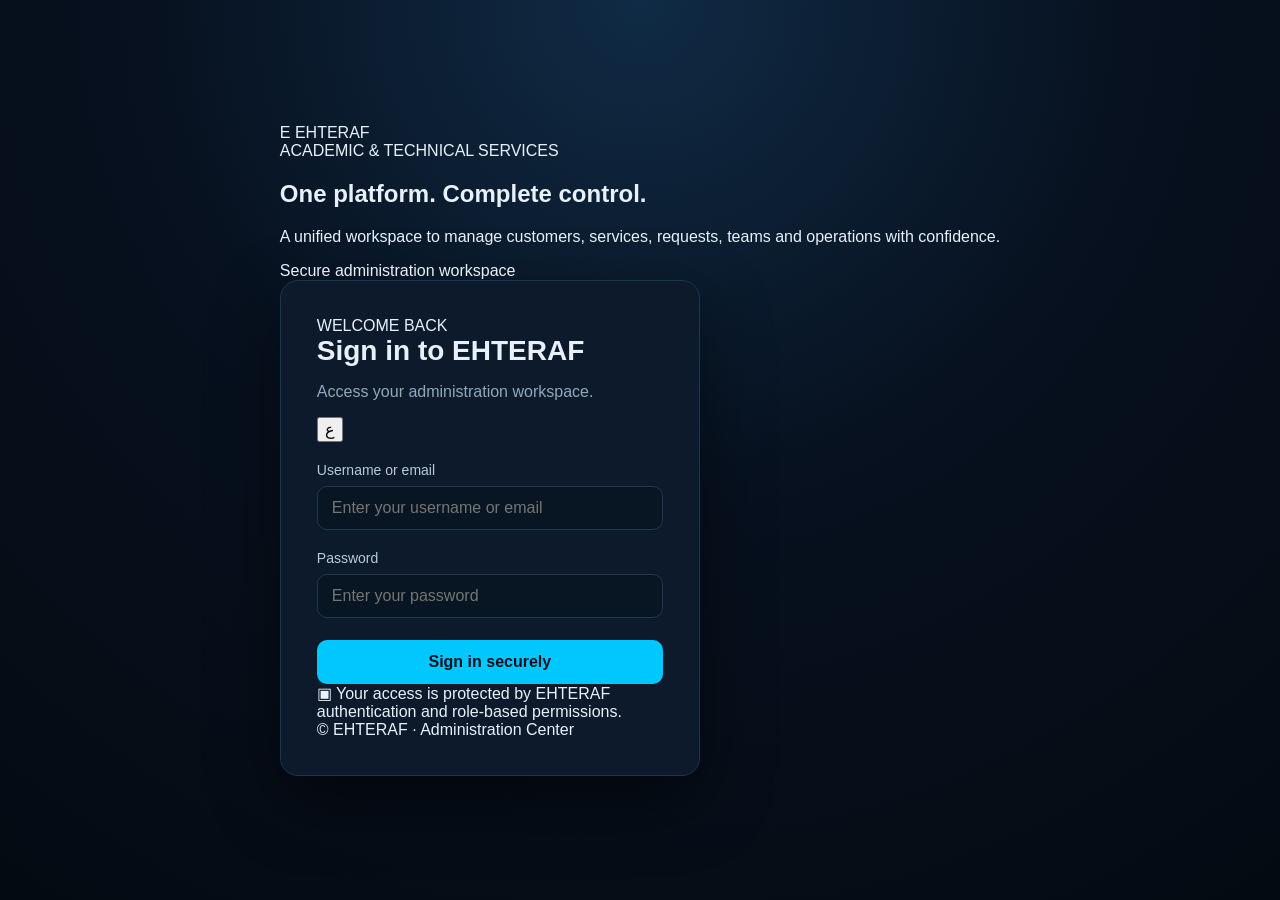
==== commit c9afa5cd: "Redesign EHTERAF administration sign-in experience" ====
--- a/backend/app/static/admin/index.html
+++ b/backend/app/static/admin/index.html
@@ -1,9 +1,9 @@
 <!DOCTYPE html>
-<html lang="en">
+<html lang="en" dir="ltr">
 <head>
     <meta charset="UTF-8">
     <meta name="viewport" content="width=device-width, initial-scale=1.0">
-    <title>Academic Platform — Admin</title>
+    <title>EHTERAF — Administration Center</title>
 
     <style>
         * {
@@ -716,29 +716,59 @@
 }
 </style>
 
+    <link rel="stylesheet" href="/admin/static/dashboard-enhancements.css">
 </head>
 
 <body>
 
 <div id="loginScreen" class="login-screen">
-    <div class="login-card">
-        <div class="brand-mark">A</div>
-        <h1>Academic Platform</h1>
-        <p class="muted">Administrator Control Center</p>
-
-        <form id="loginForm">
-            <label for="username">Username</label>
-            <input id="username" type="text" autocomplete="username" required>
-
-            <label for="password">Password</label>
-            <input id="password" type="password" autocomplete="current-password" required>
-
-            <button id="loginButton" class="primary-btn" type="submit">
-                Sign In
-            </button>
-
-            <div id="loginError" class="error hidden"></div>
-        </form>
+    <div class="eh-login-shell">
+        <section class="eh-login-brand" aria-label="EHTERAF platform">
+            <div class="eh-login-brand-top">
+                <span class="eh-login-brand-mark">E</span>
+                <span class="eh-login-brand-name">EHTERAF</span>
+            </div>
+            <div class="eh-login-brand-copy">
+                <span class="eh-login-overline" data-login-copy="overline">ACADEMIC &amp; TECHNICAL SERVICES</span>
+                <h2 data-login-copy="brandTitle">One platform. Complete control.</h2>
+                <p data-login-copy="brandDescription">A unified workspace to manage customers, services, requests, teams and operations with confidence.</p>
+            </div>
+            <div class="eh-login-brand-footer">
+                <span class="eh-login-status-dot"></span>
+                <span data-login-copy="secureWorkspace">Secure administration workspace</span>
+            </div>
+        </section>
+
+        <section class="login-card eh-login-card">
+            <div class="eh-login-card-top">
+                <div>
+                    <span class="eh-login-overline" data-login-copy="welcome">WELCOME BACK</span>
+                    <h1 data-login-copy="title">Sign in to EHTERAF</h1>
+                    <p class="muted" data-login-copy="subtitle">Access your administration workspace.</p>
+                </div>
+                <button id="eh-login-language" class="eh-login-language" type="button" aria-label="Change language">ع</button>
+            </div>
+
+            <form id="loginForm">
+                <label for="username" data-login-copy="username">Username or email</label>
+                <input id="username" name="username" type="text" autocomplete="username" placeholder="Enter your username or email" data-login-placeholder="username" required>
+
+                <label for="password" data-login-copy="password">Password</label>
+                <input id="password" name="password" type="password" autocomplete="current-password" placeholder="Enter your password" data-login-placeholder="password" required>
+
+                <button id="loginButton" class="primary-btn" type="submit" data-login-copy="submit">
+                    Sign in securely
+                </button>
+
+                <div id="loginError" class="error hidden" role="alert" aria-live="polite"></div>
+            </form>
+
+            <div class="eh-login-security">
+                <span aria-hidden="true">▣</span>
+                <span data-login-copy="securityNote">Your access is protected by EHTERAF authentication and role-based permissions.</span>
+            </div>
+            <div class="eh-login-copyright">© EHTERAF · <span data-login-copy="copyright">Administration Center</span></div>
+        </section>
     </div>
 </div>
 
@@ -746,10 +776,10 @@
 
     <aside class="sidebar">
         <div class="sidebar-brand">
-            <div class="sidebar-logo">A</div>
+            <div class="sidebar-logo">E</div>
             <div>
-                <div class="sidebar-title">Academic Platform</div>
-                <div class="sidebar-subtitle">Admin Center</div>
+                <div class="sidebar-title">EHTERAF</div>
+                <div class="sidebar-subtitle">Administration Center</div>
             </div>
         </div>
 
@@ -5721,13 +5751,6 @@
     }
 }
 </script>
-
-</body>
-</html>
-
-
-
-
 <div id="telegramDestinationModal" style="display:none;position:fixed;inset:0;background:rgba(0,0,0,.65);z-index:9999;align-items:center;justify-content:center;">
     <div class="panel" style="width:min(520px,92vw);">
         <div class="panel-header">
@@ -5934,3 +5957,6 @@
     }
 }
 </script>
+<script src="/admin/static/dashboard-enhancements.js"></script>
+</body>
+</html>
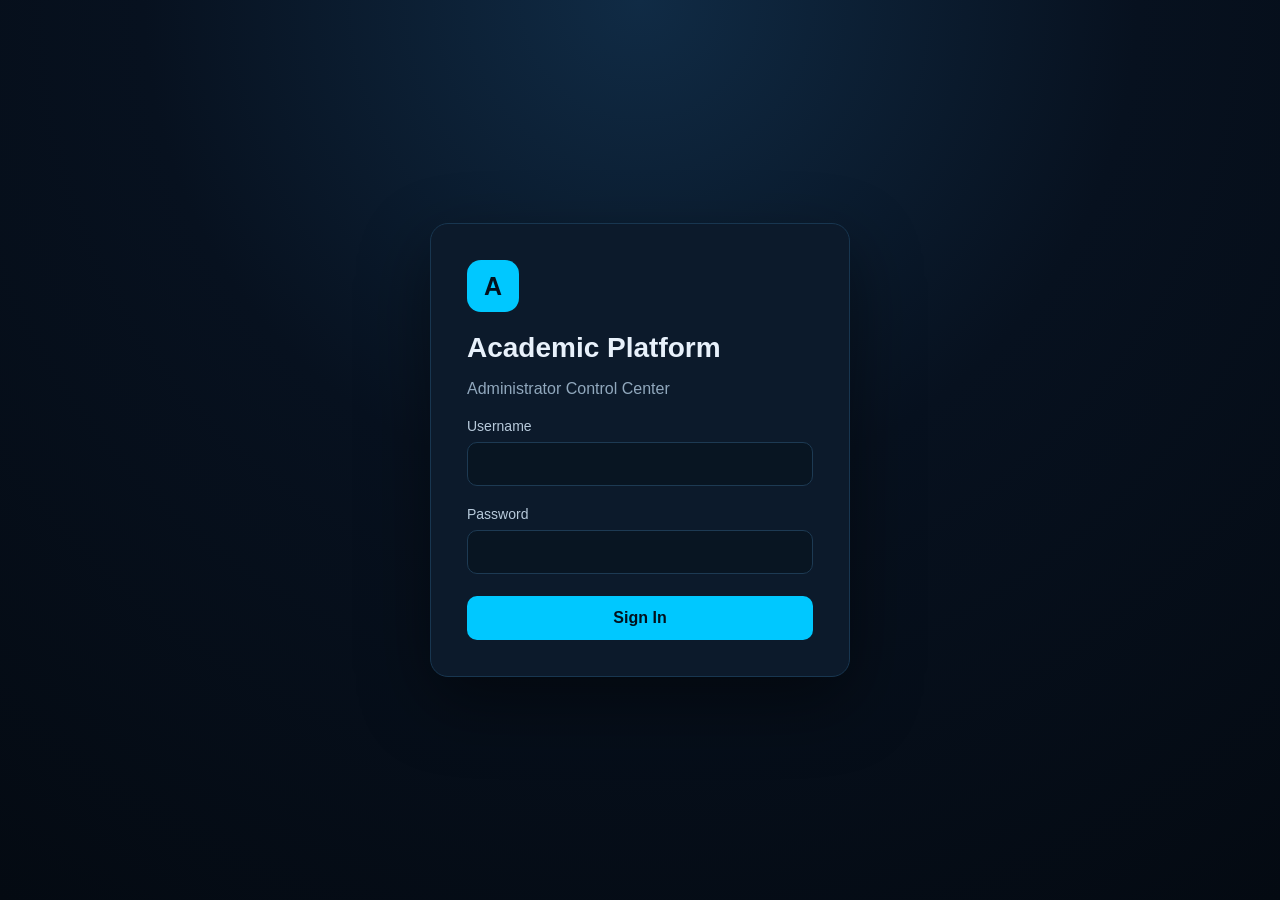
==== commit 22e4d2c8: "Restore legacy admin assets; active console is served from console.html" ====
--- a/backend/app/static/admin/index.html
+++ b/backend/app/static/admin/index.html
@@ -1,9 +1,9 @@
 <!DOCTYPE html>
-<html lang="en" dir="ltr">
+<html lang="en">
 <head>
     <meta charset="UTF-8">
     <meta name="viewport" content="width=device-width, initial-scale=1.0">
-    <title>EHTERAF — Administration Center</title>
+    <title>EHTERAF — Administration</title>
 
     <style>
         * {
@@ -722,53 +722,24 @@
 <body>
 
 <div id="loginScreen" class="login-screen">
-    <div class="eh-login-shell">
-        <section class="eh-login-brand" aria-label="EHTERAF platform">
-            <div class="eh-login-brand-top">
-                <span class="eh-login-brand-mark">E</span>
-                <span class="eh-login-brand-name">EHTERAF</span>
-            </div>
-            <div class="eh-login-brand-copy">
-                <span class="eh-login-overline" data-login-copy="overline">ACADEMIC &amp; TECHNICAL SERVICES</span>
-                <h2 data-login-copy="brandTitle">One platform. Complete control.</h2>
-                <p data-login-copy="brandDescription">A unified workspace to manage customers, services, requests, teams and operations with confidence.</p>
-            </div>
-            <div class="eh-login-brand-footer">
-                <span class="eh-login-status-dot"></span>
-                <span data-login-copy="secureWorkspace">Secure administration workspace</span>
-            </div>
-        </section>
-
-        <section class="login-card eh-login-card">
-            <div class="eh-login-card-top">
-                <div>
-                    <span class="eh-login-overline" data-login-copy="welcome">WELCOME BACK</span>
-                    <h1 data-login-copy="title">Sign in to EHTERAF</h1>
-                    <p class="muted" data-login-copy="subtitle">Access your administration workspace.</p>
-                </div>
-                <button id="eh-login-language" class="eh-login-language" type="button" aria-label="Change language">ع</button>
-            </div>
-
-            <form id="loginForm">
-                <label for="username" data-login-copy="username">Username or email</label>
-                <input id="username" name="username" type="text" autocomplete="username" placeholder="Enter your username or email" data-login-placeholder="username" required>
-
-                <label for="password" data-login-copy="password">Password</label>
-                <input id="password" name="password" type="password" autocomplete="current-password" placeholder="Enter your password" data-login-placeholder="password" required>
-
-                <button id="loginButton" class="primary-btn" type="submit" data-login-copy="submit">
-                    Sign in securely
-                </button>
-
-                <div id="loginError" class="error hidden" role="alert" aria-live="polite"></div>
-            </form>
-
-            <div class="eh-login-security">
-                <span aria-hidden="true">▣</span>
-                <span data-login-copy="securityNote">Your access is protected by EHTERAF authentication and role-based permissions.</span>
-            </div>
-            <div class="eh-login-copyright">© EHTERAF · <span data-login-copy="copyright">Administration Center</span></div>
-        </section>
+    <div class="login-card">
+        <div class="brand-mark">A</div>
+        <h1>Academic Platform</h1>
+        <p class="muted">Administrator Control Center</p>
+
+        <form id="loginForm">
+            <label for="username">Username</label>
+            <input id="username" type="text" autocomplete="username" required>
+
+            <label for="password">Password</label>
+            <input id="password" type="password" autocomplete="current-password" required>
+
+            <button id="loginButton" class="primary-btn" type="submit">
+                Sign In
+            </button>
+
+            <div id="loginError" class="error hidden"></div>
+        </form>
     </div>
 </div>
 
